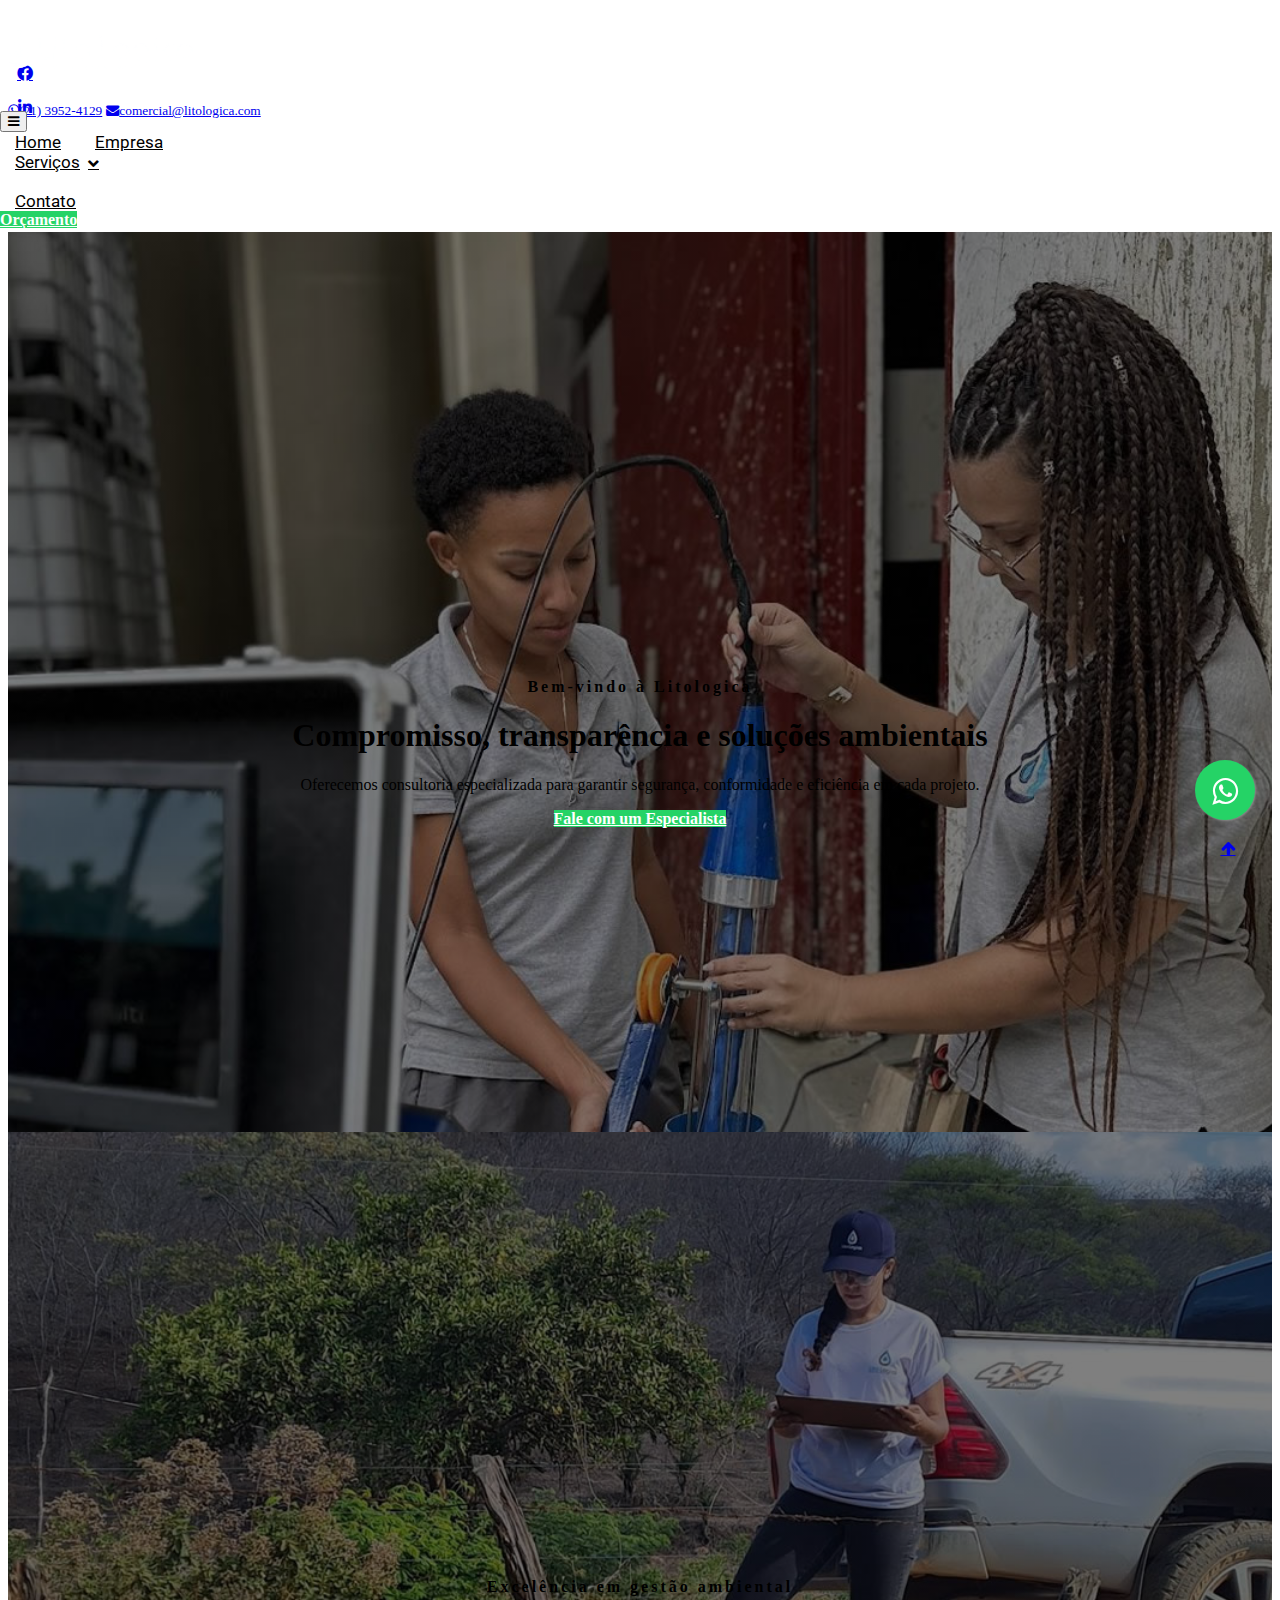
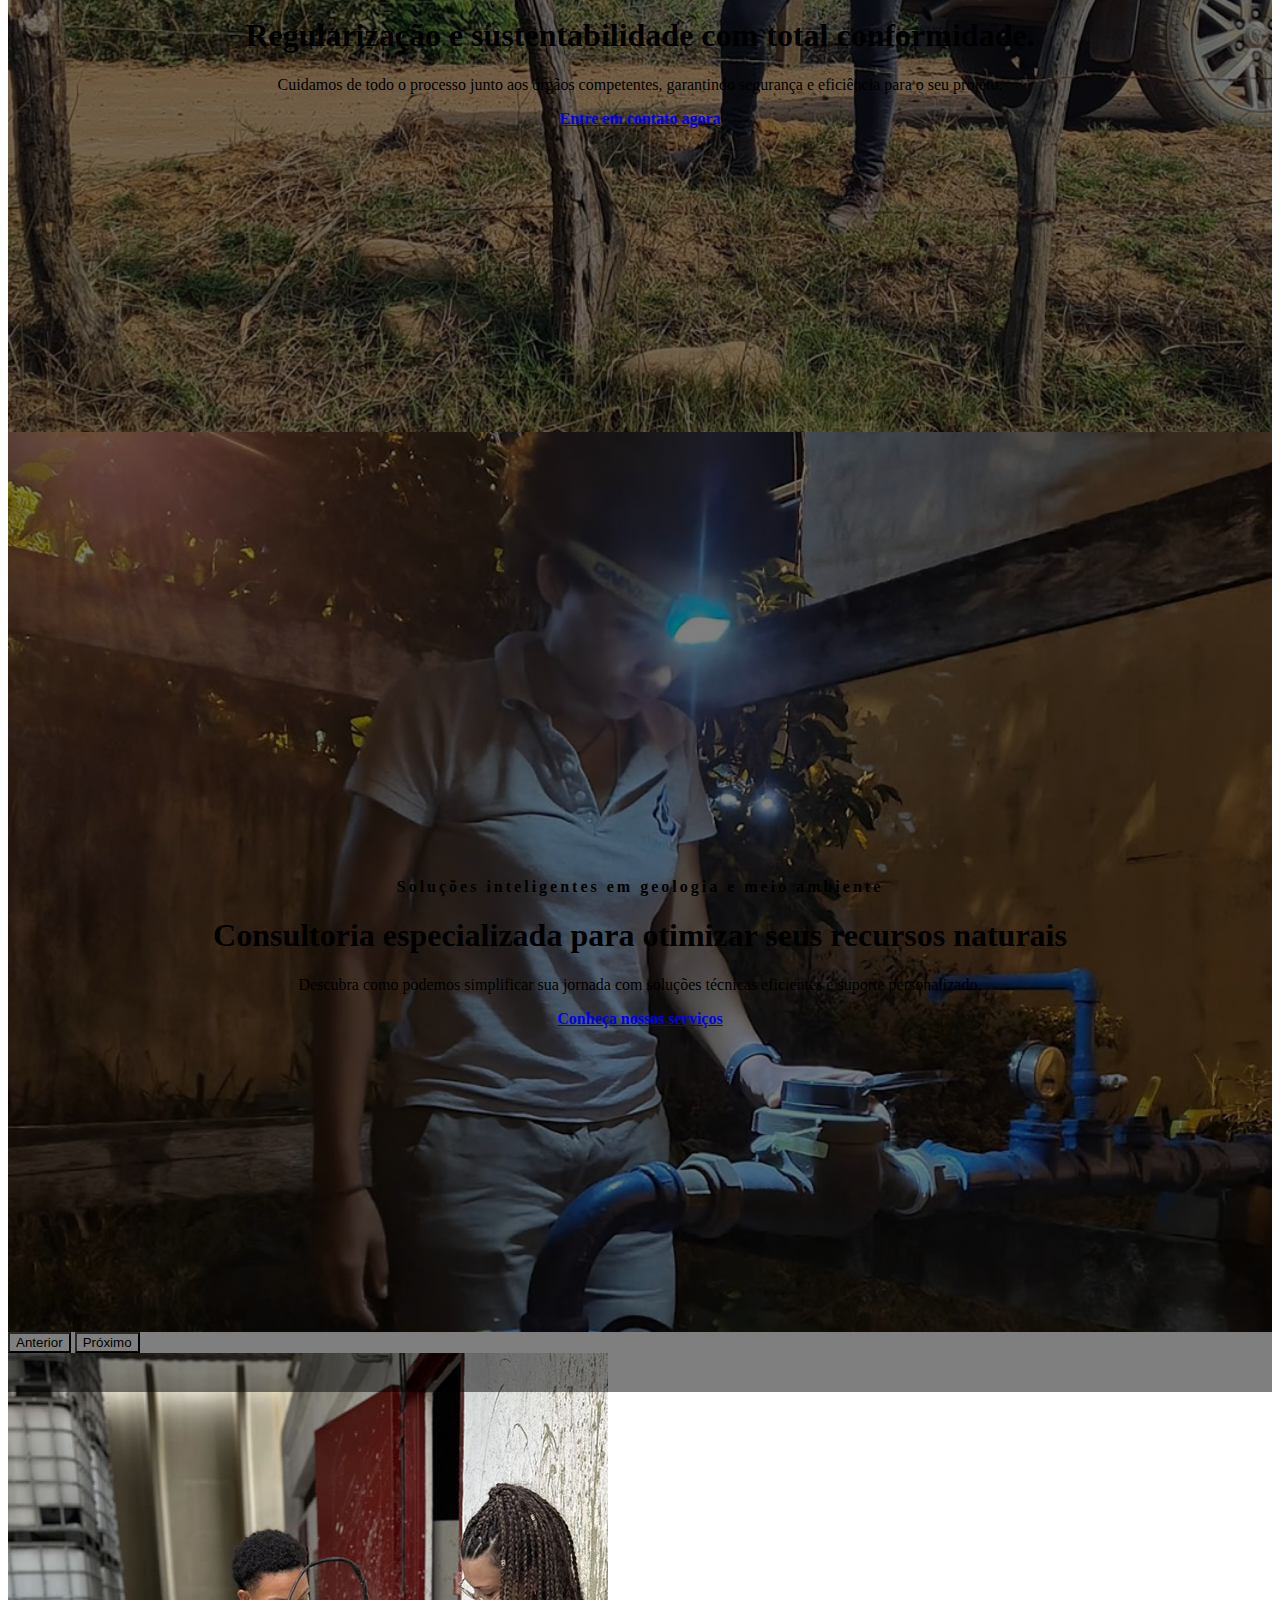
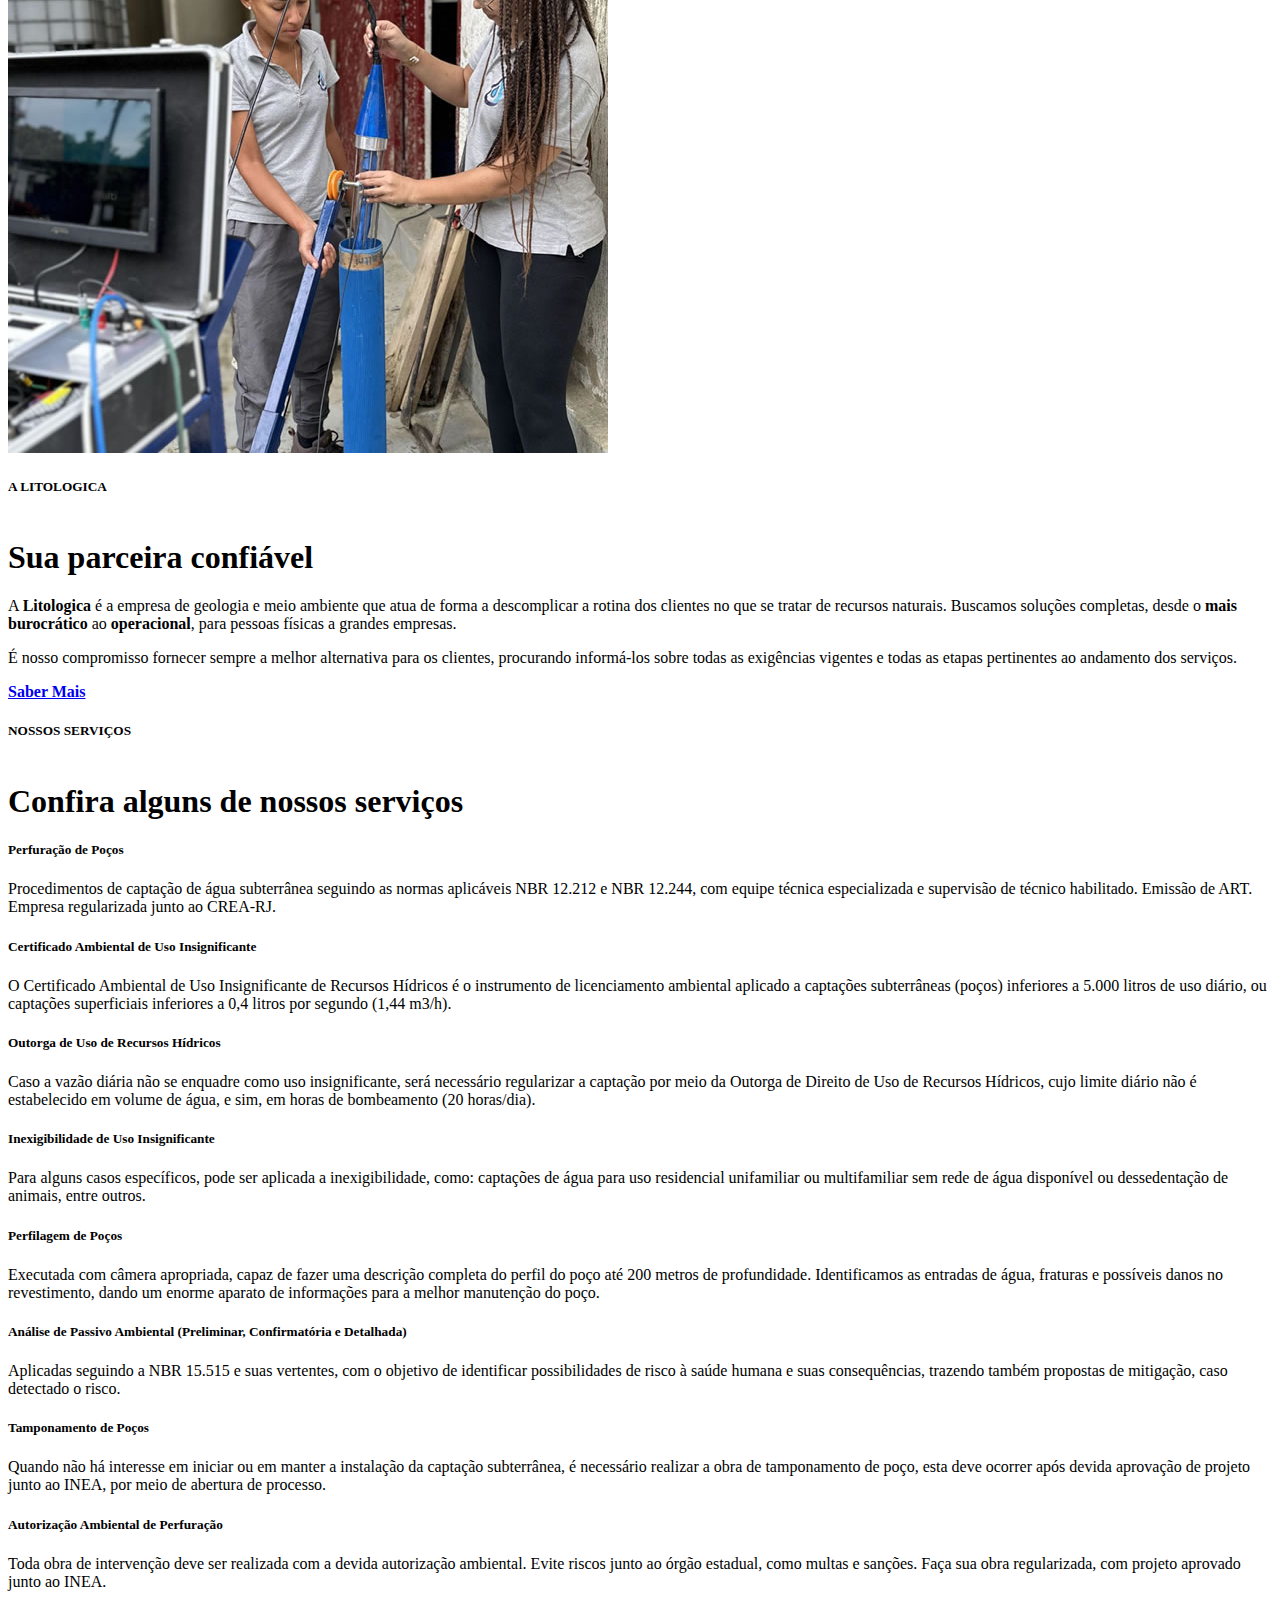
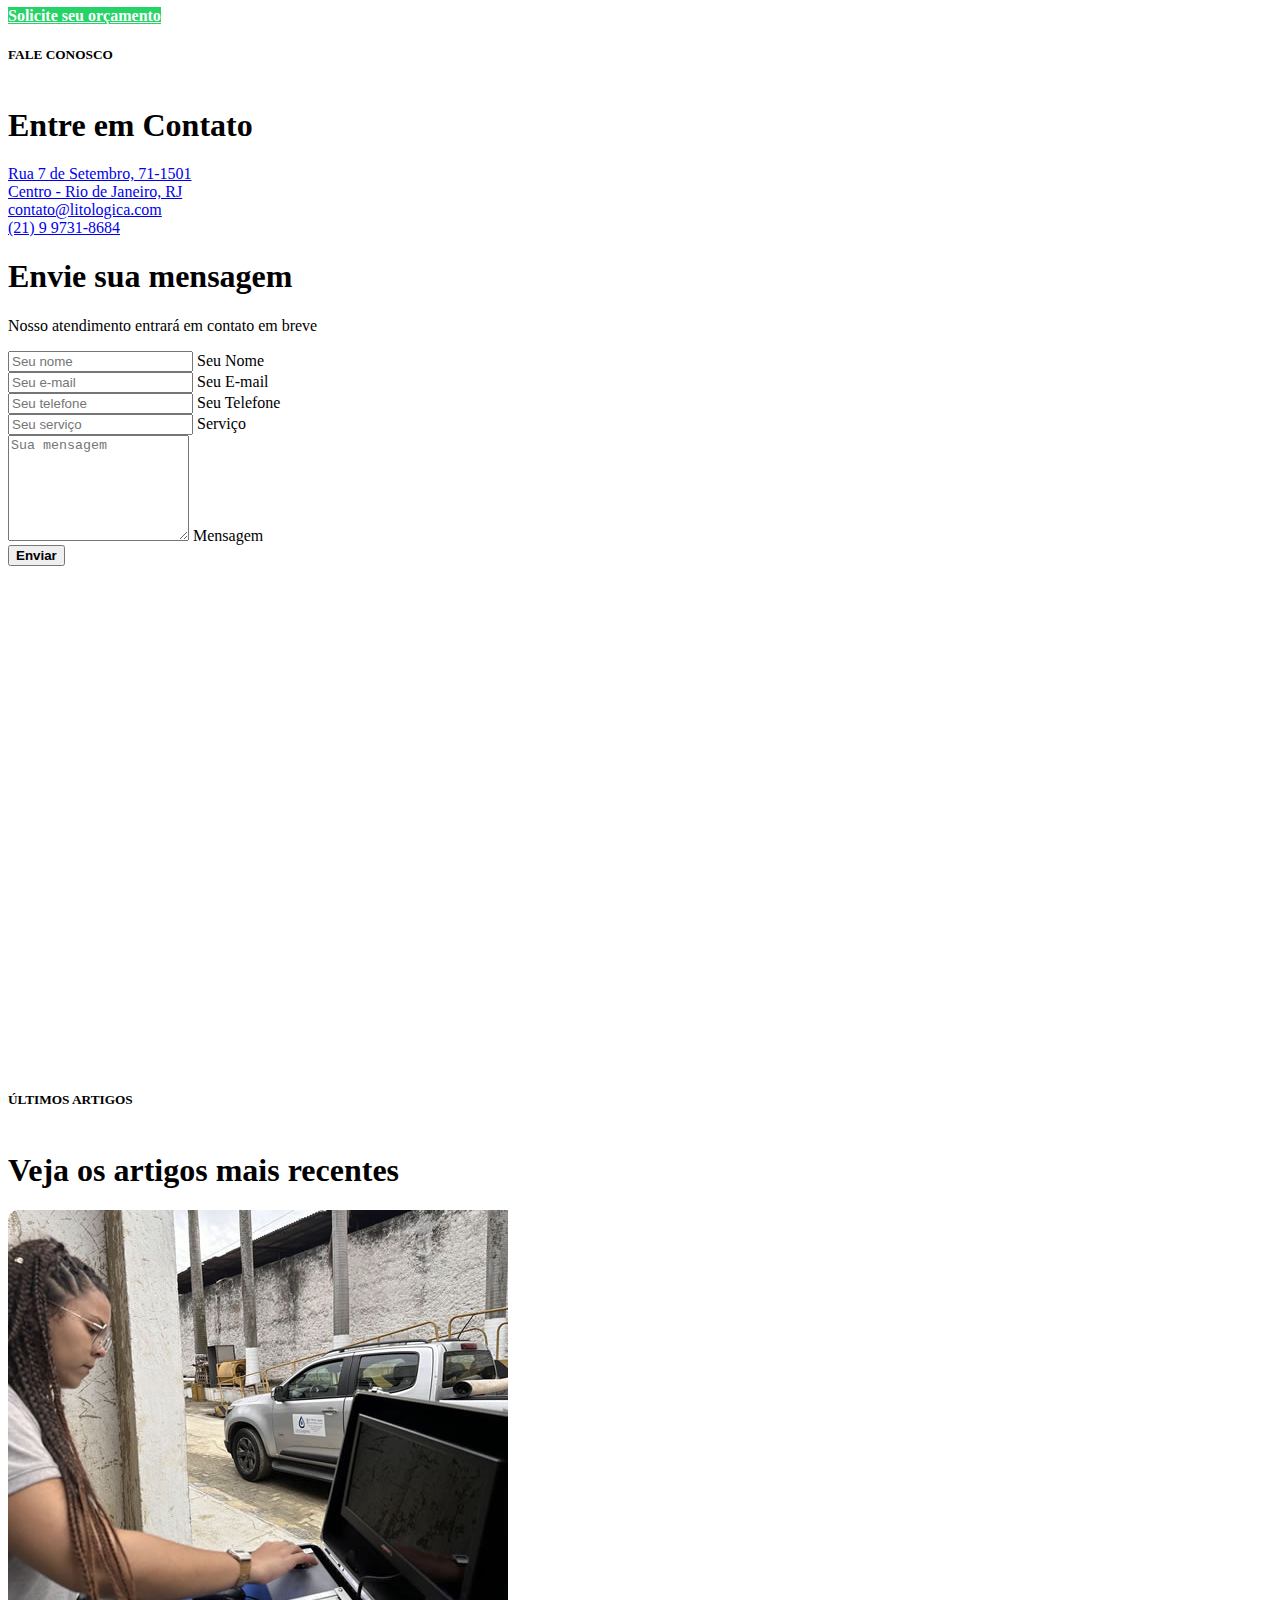
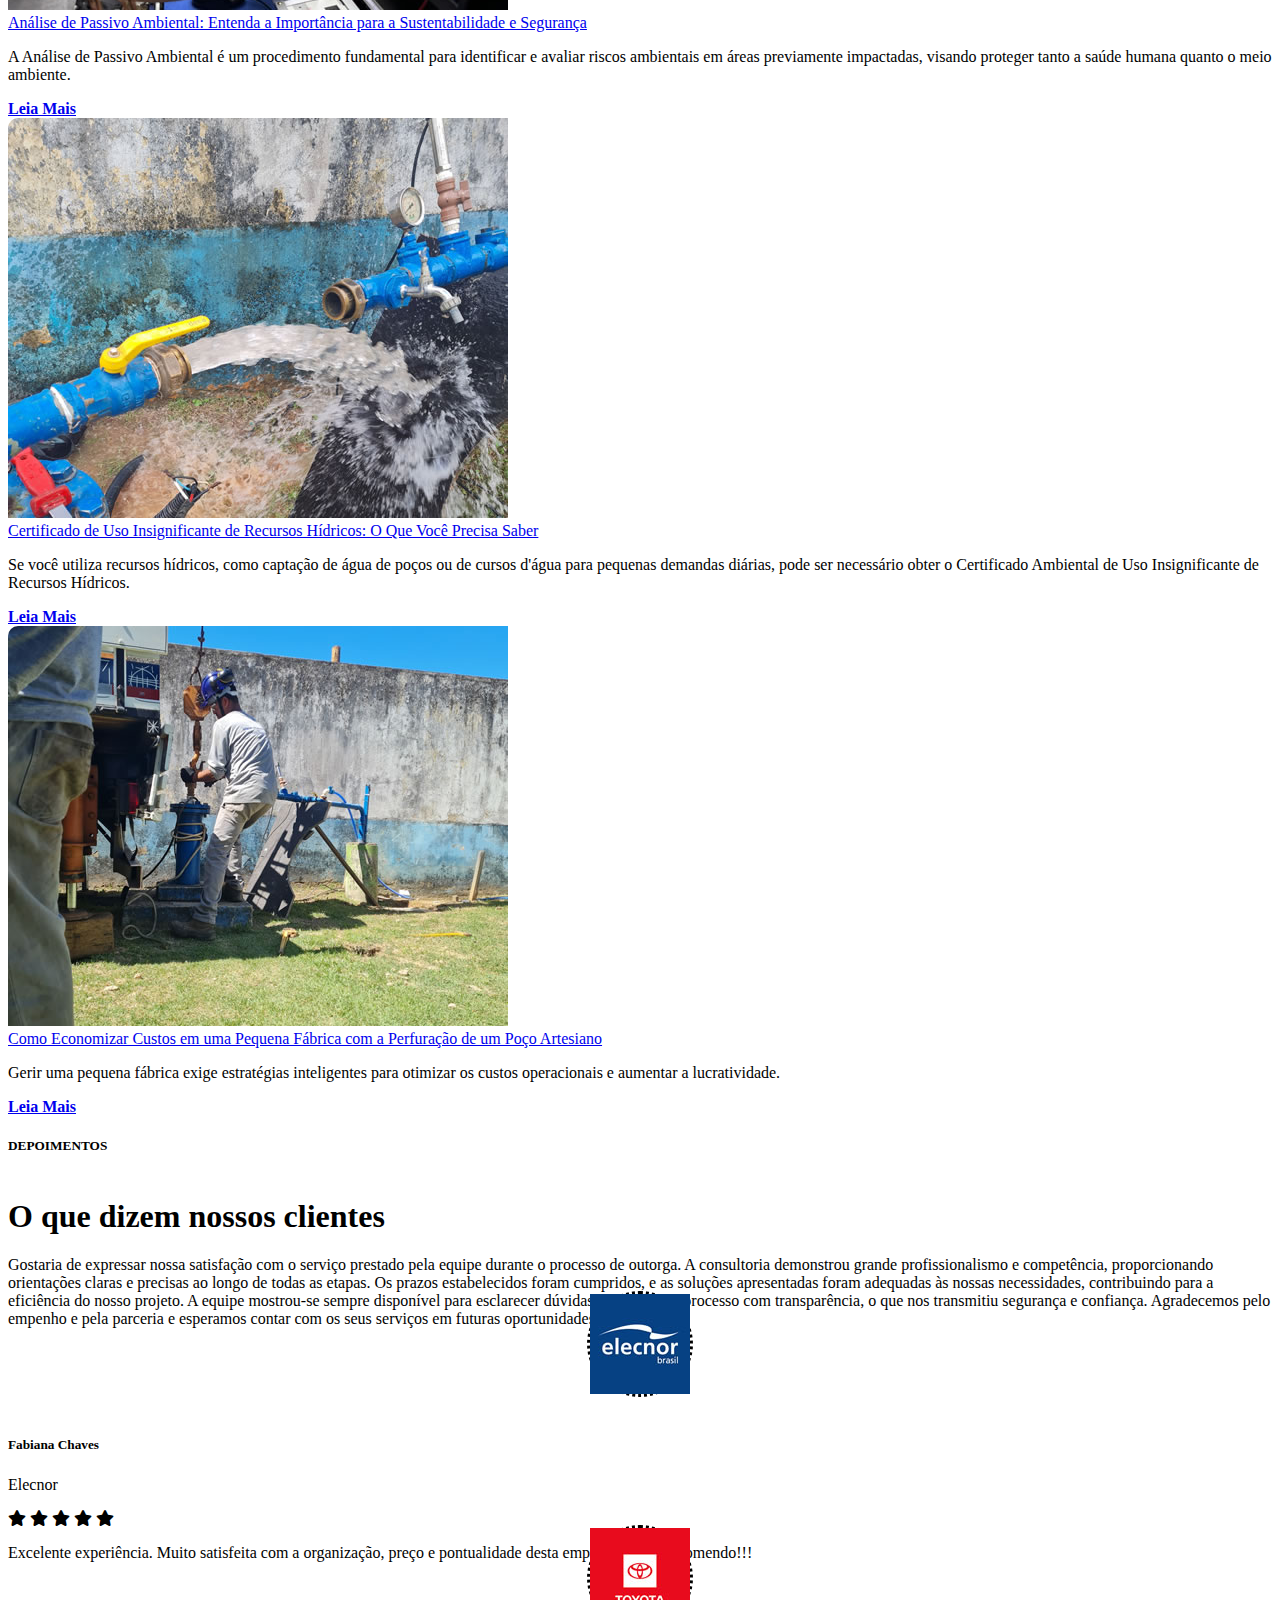
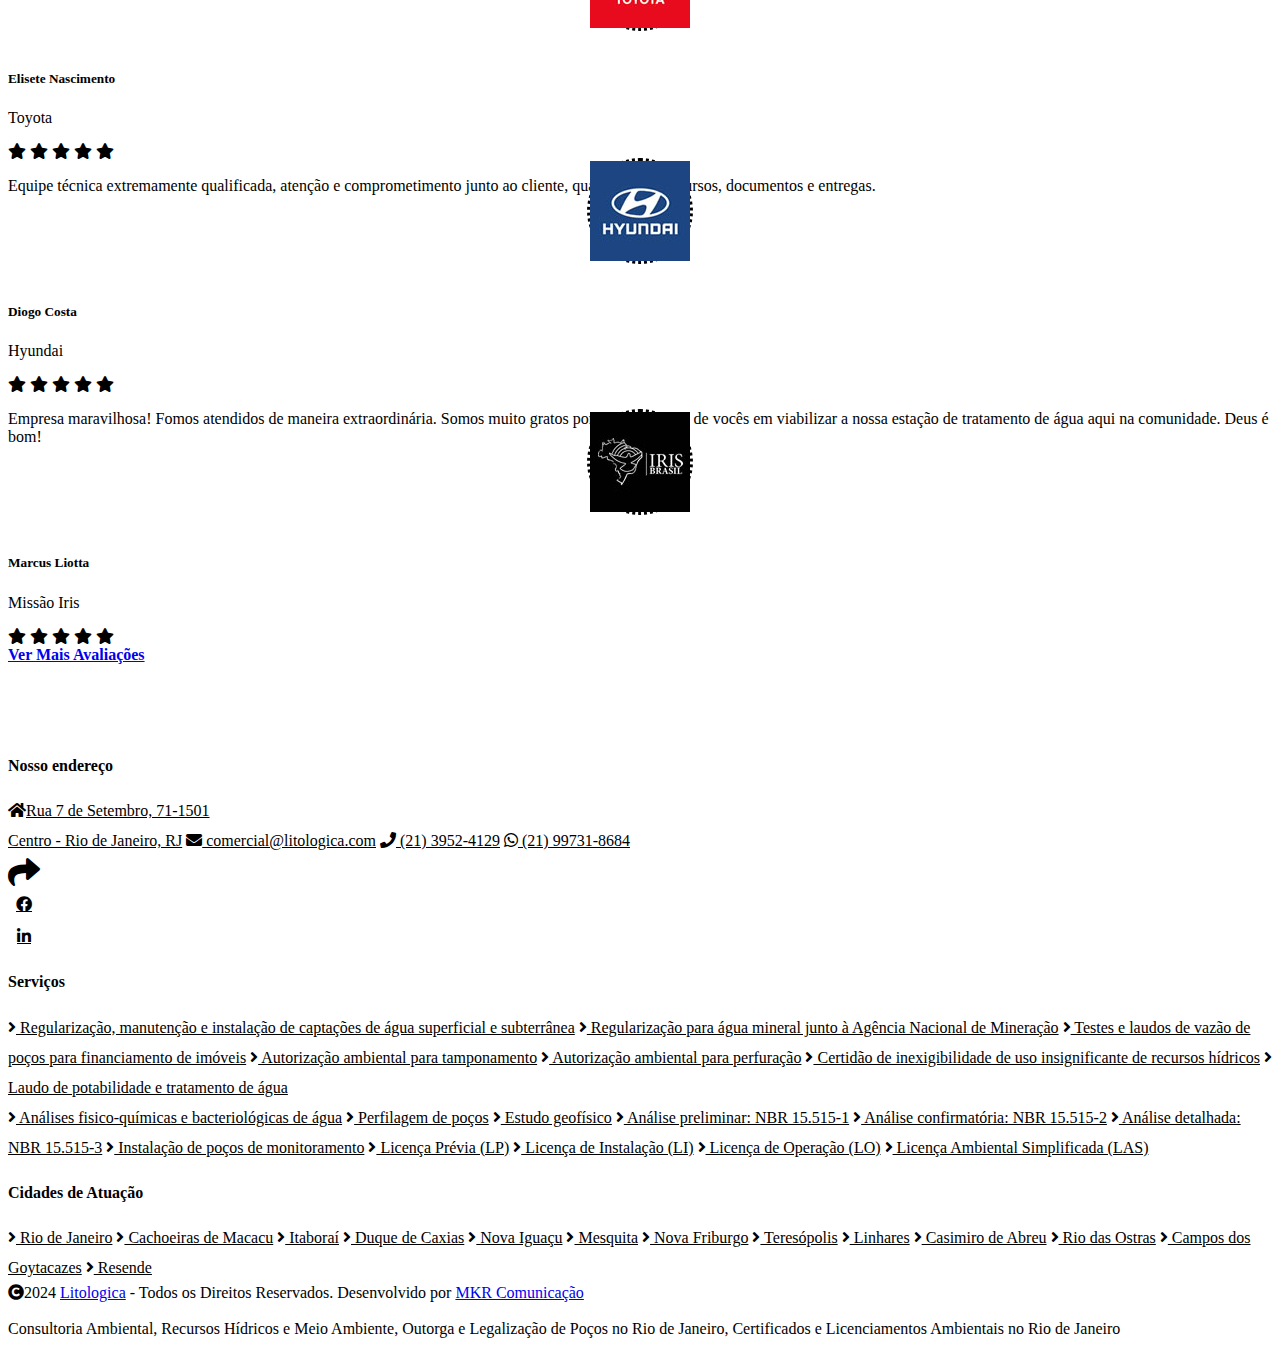
==== index.html @ 4d0f8e50 "changes on litologica" ====
<!DOCTYPE html>
<html lang="en">

    <head>
        <meta charset="utf-8">
        <title>Litologica - Consultoria Ambiental, Recursos Hídricos e Meio Ambiente</title>
        <meta content="width=device-width, initial-scale=1.0" name="viewport">
        <meta name="keywords" content="Outorga e Legalização de Poços Artesianos no Rio de Janeiro, Perfuração e Certificação de Poços Artesianos no Rio de Janeiro, Certificado ambiental de Uso Insignificante, Outorga de Uso de Recursos Hídricos, Análise Ambiental Preliminar, Perfilagem de Poços, Análise Ambiental Confirmatória, Tamponamento de Poços, Autorização Ambiental de Perfuração">
        <meta name="description" content="Outorga e Legalização de Poços Artesianos no Rio de Janeiro">
        <meta name="slug" content="Outorga e Legalização de Poços Artesianos no Rio de Janeiro" />
        
        <meta name="robots" content="index, follow" />
		<meta name="revisit" content="3 days" />
		<meta name="googlebot" content="all" />
		<meta name="distribution" content="Global" />

        <!-- Google Web Fonts -->
        <link rel="preconnect" href="https://fonts.googleapis.com">
        <link rel="preconnect" href="https://fonts.gstatic.com" crossorigin>
        <link href="https://fonts.googleapis.com/css2?family=Jost:wght@500;600&family=Roboto&display=swap" rel="stylesheet"> 

        <!-- Icon Font Stylesheet -->
        <link rel="stylesheet" href="https://use.fontawesome.com/releases/v5.15.4/css/all.css"/>
        <link href="https://cdn.jsdelivr.net/npm/bootstrap-icons@1.4.1/font/bootstrap-icons.css" rel="stylesheet">

        <!-- Libraries Stylesheet -->
        <link href="lib/owlcarousel/assets/owl.carousel.min.css" rel="stylesheet">
        <link href="lib/lightbox/css/lightbox.min.css" rel="stylesheet">


        <!-- Customized Bootstrap Stylesheet -->
        <link href="css/bootstrap.min.css" rel="stylesheet">

        <!-- Template Stylesheet -->
        <link href="css/style.css" rel="stylesheet">

        <!-- RD Exclusive Stylesheet -->
        <link href="styles/rd-exclusive.css" rel='stylesheet'>
    </head>

    <body>

        <!-- Spinner Start -->
        <div id="spinner" class="show bg-white position-fixed translate-middle w-100 vh-100 top-50 start-50 d-flex align-items-center justify-content-center">
            <div class="spinner-border text-primary" style="width: 3rem; height: 3rem;" role="status">
                <span class="sr-only">Carregando...</span>
            </div>
        </div>
        <!-- Spinner End -->

        <!-- Topbar Start -->
        <div class="container-fluid bg-primary px-5 d-none d-lg-block">
            <div class="row gx-0">
                <div class="col-lg-8 text-center text-lg-start mb-2 mb-lg-0">
                    <div class="d-inline-flex align-items-center" style="height: 45px;">
                        <a class="btn btn-sm btn-outline-light btn-sm-square rounded-circle me-2" href="https://www.facebook.com/litologica" title="Consultoria Ambiental, Recursos Hídricos e Meio Ambiente, Outorga e Legalização de Poços RJ" target="_blank"><i class="fab fa-facebook-f fw-normal"></i></a>
                        <a class="btn btn-sm btn-outline-light btn-sm-square rounded-circle me-2" href="https://www.linkedin.com/company/litologica" title="Consultoria Ambiental, Recursos Hídricos e Meio Ambiente, Outorga e Legalização de Poços RJ" target="_blank"><i class="fab fa-linkedin-in fw-normal"></i></a>
                        <!--<a class="btn btn-sm btn-outline-light btn-sm-square rounded-circle me-2" href="https://www.instagram.com/litologica/" title="Consultoria Ambiental, Recursos Hídricos e Meio Ambiente, Outorga e Legalização de Poços RJ" target="_blank"><i class="fab fa-instagram fw-normal"></i></a>-->
                    </div>
                </div>
                
                
                
                
                
                <div class="col-lg-4 text-center text-lg-end">
                    <div class="d-inline-flex align-items-center" style="height: 45px;">
                        <a href="https://wa.me/552139524129?text=Ol%C3%A1,%20preciso%20de%20mais%20informa%C3%A7%C3%B5es" title="Consultoria Ambiental, Recursos Hídricos e Meio Ambiente, Outorga e Legalização de Poços RJ" target="_blank"><small class="me-3 text-light"><i class="fa fa-whatsapp me-2"></i>(21) 3952-4129</small></a>
                        <a href="mailto:comercial@litologica.com" title="Consultoria Ambiental, Recursos Hídricos e Meio Ambiente, Outorga e Legalização de Poços RJ"><small class="me-3 text-light"><i class="fa fa-envelope me-2"></i>comercial@litologica.com</small></a>
                    </div>
                </div>
                
                
                
            </div>
        </div>
        <!-- Topbar End -->

        <!-- Navbar & Hero Start -->
        <div class="container-fluid position-relative p-0">
            <nav class="navbar navbar-expand-lg navbar-light px-4 px-lg-5 py-3 py-lg-0">
                <a href="" class="navbar-brand p-0" title="Consultoria Ambiental, Recursos Hídricos e Meio Ambiente, Outorga e Legalização de Poços RJ">
                    <h1 class="m-0"><img src="img/logo-branco.png" alt="Consultoria Ambiental, Recursos Hídricos e Meio Ambiente, Outorga e Legalização de Poços RJ"/></h1>
                </a>
                <button class="navbar-toggler" type="button" data-bs-toggle="collapse" data-bs-target="#navbarCollapse">
                    <span class="fa fa-bars"></span>
                </button>
                <div class="collapse navbar-collapse" id="navbarCollapse">
                    <div class="navbar-nav ms-auto py-0">
                        <a href="index.html" class="nav-item nav-link active" title="Consultoria Ambiental, Recursos Hídricos e Meio Ambiente, Outorga e Legalização de Poços RJ">Home</a>
                        <a href="empresa_litologica_outorga_legalizacao_pocos.html" class="nav-item nav-link" title="Empresa de Outorga e Legalização de Poços Artesianos no Rio de Janeiro">Empresa</a>
<div class="nav-item dropdown">
                            <a href="servicos_outorga_legalizacao_pocos.html" class="nav-link dropdown-toggle" data-bs-toggle="dropdown" title="Serviços Hídricos, Ambientais e de Geoprocessamento no Rio de Janeiro">Serviços</a>
<div class="dropdown-menu m-0">
                                <a href="recursos_hidricos_outorga_legalizacao_pocos.html" class="dropdown-item" title="Captação de Água e Poços Artesianos no Rio de Janeiro">Recursos Hídricos</a>
                                <a href="meio_ambiente_outorga_legalizacao_pocos.html" class="dropdown-item" title="Análise Ambiental e Estudos Ambientais no Rio de Janeiro">Meio Ambiente</a>
                                <!--<a href="mineracao_outorga_legalizacao_pocos.html" class="dropdown-item" title="Requerimento de Pesquisa Mineral e Análises para Mineração no Rio de Janeiro">Mineração</a>
                                <a href="geoprocessamento_outorga_legalizacao_pocos.html" class="dropdown-item" title="Geoprocessamento, Georreferenciamento e Plotagem no Rio de Janeiro">Geoprocessamento</a>-->
                                <a href="licenciamentos_outorga_legalizacao_pocos.html" class="dropdown-item" title="Licenciamento Ambiental para Poços Artesianos no Rio de Janeiro">Licenciamentos</a>
            </div>
                      </div>
                  <a href="contato_outorga_legalizacao_pocos.html" class="nav-item nav-link" title="Contato de Empresa de Outorgas Ambientais para Poços no Rio de Janeiro">Contato</a>                    </div>
                  <a href="https://wa.me/552139524129?text=Ol%C3%A1,%20preciso%20de%20mais%20informa%C3%A7%C3%B5es" class="btn  btn-wpp rounded-pill py-2 px-4 ms-lg-4" title="Orçamento para Perfuração e Regularização de Poços no Rio de Janeiro" target="_blank">Orçamento</a>
                </div>
            </nav>

            <!-- Carousel Start -->
            <div class="carousel-header">
                <div id="carouselId" class="carousel slide" data-bs-ride="carousel">
                    <ol class="carousel-indicators">
                        <li data-bs-target="#carouselId" data-bs-slide-to="0" class="active"></li>
                        <li data-bs-target="#carouselId" data-bs-slide-to="1"></li>
                        <li data-bs-target="#carouselId" data-bs-slide-to="2"></li>
                    </ol>
                    <div class="carousel-inner" role="listbox">
                        <div class="carousel-item active">
                            <img src="img/banner_01.jpg" class="img-fluid" alt="Empresa de Consultoria Ambiental, Recursos Hídricos e Meio Ambiente, Outorga e Legalização de Poços RJ">
                            <div class="carousel-caption">
                                <div class="p-3" style="max-width: 900px;">
                                    <h4 class="text-white text-uppercase fw-bold mb-4" style="letter-spacing: 3px;">Bem-vindo à Litologica</h4>
                                    <h1 class="display-3 text-capitalize text-white mb-4">Compromisso, transparência e soluções ambientais</h1>
                                    <p class="mb-5 fs-5">Oferecemos consultoria especializada para garantir segurança, conformidade e eficiência em cada projeto.</p>
                                    <div class="d-flex align-items-center justify-content-center">
                                        <a class="btn-hover-bg btn  btn-wpp  rounded-pill py-3 px-5" href="https://wa.me/552139524129?text=Ol%C3%A1,%20preciso%20de%20mais%20informa%C3%A7%C3%B5es" target='_blank' title="Empresa de Consultoria Ambiental, Recursos Hídricos e Meio Ambiente, Outorga e Legalização de Poços RJ">Fale com um Especialista</a>
                                    </div>
                                </div>
                            </div>
                        </div>
                        <div class="carousel-item">
                            <img src="img/banner_02.jpg" class="img-fluid" alt="Análise Ambiental e Estudos Ambientais no Rio de Janeiro">
                            <div class="carousel-caption">
                                <div class="p-3" style="max-width: 900px;">
                                    <h4 class="text-white text-uppercase fw-bold mb-4" style="letter-spacing: 3px;">Excelência em gestão ambiental</h4>
                                    <h1 class="display-4 text-capitalize text-white mb-4">Regularização e sustentabilidade com total conformidade.</h1>
                                    <p class="mb-5 fs-5">Cuidamos de todo o processo junto aos órgãos competentes, garantindo segurança e eficiência para o seu projeto.</p>
                                    <div class="d-flex align-items-center justify-content-center">
                                        <a class="btn-hover-bg btn btn-primary rounded-pill text-white py-3 px-5" href="meio_ambiente_outorga_legalizacao_pocos.html" title="Análise Ambiental e Estudos Ambientais no Rio de Janeiro">Entre em contato agora</a>
                                    </div>
                                </div>
                            </div>
                        </div>
                        <div class="carousel-item">
                            <img src="img/banner_03.jpg" class="img-fluid" alt="Serviços Hídricos, Ambientais e de Geoprocessamento no Rio de Janeiro">
                            <div class="carousel-caption">
                                <div class="p-3" style="max-width: 900px;">
                                    <h4 class="text-white text-uppercase fw-bold mb-4" style="letter-spacing: 3px;">Soluções inteligentes em geologia e meio ambiente</h4>
                                    <h1 class="display-4 text-capitalize text-white mb-4">Consultoria especializada para otimizar seus recursos naturais</h1>
                                    <p class="mb-5 fs-5"> Descubra como podemos simplificar sua jornada com soluções técnicas eficientes e suporte personalizado.</p>
                                    <div class="d-flex align-items-center justify-content-center">
                                        <a class="btn-hover-bg btn btn-primary rounded-pill text-white py-3 px-5" href="servicos_outorga_legalizacao_pocos.html" title="Serviços Hídricos, Ambientais e de Geoprocessamento no Rio de Janeiro">Conheça nossos serviços</a>
                                    </div>
                                </div>
                            </div>
                        </div>
                    </div>
                    <button class="carousel-control-prev" type="button" data-bs-target="#carouselId" data-bs-slide="prev">
                        <span class="carousel-control-prev-icon btn bg-primary" aria-hidden="false"></span>
                        <span class="visually-hidden">Anterior</span>
                    </button>
                    <button class="carousel-control-next" type="button" data-bs-target="#carouselId" data-bs-slide="next">
                        <span class="carousel-control-next-icon btn bg-primary" aria-hidden="false"></span>
                        <span class="visually-hidden">Próximo</span>
                    </button>
                </div>
            </div>
            <!-- Carousel End -->
        </div>
        <!-- Navbar & Hero End -->

        <!-- About Start -->
        <div class="container-fluid about py-5">
            <div class="container py-5">
                <div class="row g-5 align-items-center">
                    <div class="col-lg-5">
                        <div>
                            <img src="img/a_litologica.jpg" class="img-fluid w-100 h-100" alt="Empresa de Consultoria Ambiental, Recursos Hídricos e Meio Ambiente, Outorga e Legalização de Poços RJ">
                        </div>
                    </div>
                    <div class="col-lg-7" style="background: linear-gradient(rgba(255, 255, 255, .8), rgba(255, 255, 255, .8));">
                        <h5 class="section-about-title pe-3">A Litologica</h5>
                        <h1 class="mb-4">Sua parceira<span class="text-primary">&nbsp;confiável</span></h1>
                        <p class="mb-4">A <strong>Litologica</strong> é a empresa de geologia e meio ambiente que atua de forma a descomplicar a rotina dos clientes no que se tratar de recursos naturais. Buscamos soluções completas, desde o <strong>mais burocrático</strong> ao <strong>operacional</strong>, para pessoas físicas a grandes empresas.</p>
                        <p class="mb-4">É nosso compromisso fornecer sempre a melhor alternativa para os clientes, procurando informá-los sobre todas as exigências vigentes e todas as etapas pertinentes ao andamento dos serviços.</p>
                        <a class="btn btn-primary rounded-pill py-3 px-5 mt-2" href="empresa_litologica_outorga_legalizacao_pocos.html" title="Empresa de Consultoria Ambiental, Recursos Hídricos e Meio Ambiente, Outorga e Legalização de Poços RJ">Saber Mais</a>
                    </div>
                </div>
            </div>
        </div>
        <!-- About End -->

        <!-- Services Start -->
        <div class="container-fluid bg-light service py-5">
            <div class="container py-5">
                <div class="mx-auto text-center mb-5" style="max-width: 900px;">
                    <h5 class="section-title px-3">Nossos Serviços</h5>
                    <h1 class="mb-0">Confira alguns de nossos serviços</h1>
                </div>
                <div class="row g-4">
                    <div class="col-lg-6">
                        <div class="row g-4">
                            <div class="col-12">
                                <div class="service-content-inner d-flex align-items-center bg-white border border-primary rounded p-4 pe-0">
                                    <div class="service-content">
                                        <h5 class="mb-4">Perfuração de Poços</h5>
                                        <p class="mb-0">Procedimentos de captação de água subterrânea seguindo as normas aplicáveis NBR 12.212 e NBR 12.244, com equipe técnica especializada e supervisão de técnico habilitado. Emissão de ART. Empresa regularizada junto ao CREA-RJ. 
                                        </p>
                                    </div>
                                    <div class="service-icon p-4">
                                        <!--<i class="fa fa-globe fa-4x text-primary"></i>-->
                                    </div>
                                </div>
                            </div>
                            <div class="col-12">
                                <div class="service-content-inner d-flex align-items-center  bg-white border border-primary rounded p-4 pe-0">
                                    <div class="service-content">
                                        <h5 class="mb-4">Certificado Ambiental de Uso Insignificante</h5>
                                        <p class="mb-0">O Certificado Ambiental de Uso Insignificante de Recursos Hídricos é o instrumento de licenciamento ambiental aplicado a captações subterrâneas (poços) inferiores a 5.000 litros de uso diário, ou captações superficiais inferiores a 0,4 litros por segundo (1,44 m3/h).
                                        </p>
                                    </div>
                                    <div class="service-icon p-4">
                                        <!--<i class="fa fa-globe fa-4x text-primary"></i>-->
                                    </div>
                                </div>
                            </div>
                            <div class="col-12">
                                <div class="service-content-inner d-flex align-items-center bg-white border border-primary rounded p-4 pe-0">
                                    <div class="service-content">
                                        <h5 class="mb-4">Outorga de Uso de Recursos Hídricos</h5>
                                        <p class="mb-0">Caso a vazão diária não se enquadre como uso insignificante, será necessário regularizar a captação por meio da Outorga de Direito de Uso de Recursos Hídricos, cujo limite diário não é estabelecido em volume de água, e sim, em horas de bombeamento (20 horas/dia).
                                        </p>
                                    </div>
                                    <div class="service-icon p-4">
                                        <!--<i class="fa fa-globe fa-4x text-primary"></i>-->
                                    </div>
                                </div>
                            </div>
                            <div class="col-12">
                                <div class="service-content-inner d-flex align-items-center bg-white border border-primary rounded p-4 pe-0">
                                    <div class="service-content">
                                        <h5 class="mb-4">Inexigibilidade de Uso Insignificante</h5>
                                        <p class="mb-0">Para alguns casos específicos, pode ser aplicada a inexigibilidade, como: captações de água para uso residencial unifamiliar ou multifamiliar sem rede de água disponível ou dessedentação de animais, entre outros.
                                        </p>
                                    </div>
                                    <div class="service-icon p-4">
                                        <!--<i class="fa fa-globe fa-4x text-primary"></i>-->
                                    </div>
                                </div>
                            </div>
                        </div>
                    </div>
                    <div class="col-lg-6">
                        <div class="row g-4">
                            <div class="col-12">
                                <div class="service-content-inner d-flex align-items-center bg-white border border-primary rounded p-4 ps-0">
                                    <div class="service-icon p-4">
                                        <!--<i class="fa fa-globe fa-4x text-primary"></i>-->
                                    </div>
                                    <div class="service-content">
                                        <h5 class="mb-4">Perfilagem de Poços</h5>
                                        <p class="mb-0">Executada com câmera apropriada, capaz de fazer uma descrição completa do perfil do poço até 200 metros de profundidade. Identificamos as entradas de água, fraturas e possíveis danos no revestimento, dando um enorme aparato de informações para a melhor manutenção do poço.
                                        </p>
                                    </div>
                                </div>
                            </div>
                            <div class="col-12">
                                <div class="service-content-inner d-flex align-items-center bg-white border border-primary rounded p-4 ps-0">
                                    <div class="service-icon p-4">
                                        <!--<i class="fa fa-globe fa-4x text-primary"></i>-->
                                    </div>
                                    <div class="service-content">
                                        <h5 class="mb-4">Análise de Passivo Ambiental (Preliminar, Confirmatória e Detalhada)</h5>
                                        <p class="mb-0">Aplicadas seguindo a NBR 15.515 e suas vertentes, com o objetivo de identificar possibilidades de risco à saúde humana e suas consequências, trazendo também propostas de mitigação, caso detectado o risco.
                                        </p>
                                    </div>
                                </div>
                            </div>
                            <div class="col-12">
                                <div class="service-content-inner d-flex align-items-center bg-white border border-primary rounded p-4 ps-0">
                                    <div class="service-icon p-4">
                                        <!--<i class="fa fa-globe fa-4x text-primary"></i>-->
                                    </div>
                                    <div class="service-content">
                                        <h5 class="mb-4">Tamponamento de Poços</h5>
                                        <p class="mb-0">Quando não há interesse em iniciar ou em manter a instalação da captação subterrânea, é necessário realizar a obra de tamponamento de poço, esta deve ocorrer após devida aprovação de projeto junto ao INEA, por meio de abertura de processo. 
                                        </p>
                                    </div>
                                </div>
                            </div>
                            <div class="col-12">
                                <div class="service-content-inner d-flex align-items-center bg-white border border-primary rounded p-4 ps-0">
                                    <div class="service-icon p-4">
                                        <!--<i class="fa fa-globe fa-4x text-primary"></i>-->
                                    </div>
                                    <div class="service-content">
                                        <h5 class="mb-4">Autorização Ambiental de Perfuração</h5>
                                        <p class="mb-0">Toda obra de intervenção deve ser realizada com a devida autorização ambiental. Evite riscos junto ao órgão estadual, como multas e sanções. Faça sua obra regularizada, com projeto aprovado junto ao INEA. 
                                        </p>
                                    </div>
                                </div>
                            </div>
                        </div>
                    </div>
                    <div class="col-12">
                        <div class="text-center">
                            <a class="btn btn-wpp rounded-pill py-3 px-5 mt-2" href="https://api.whatsapp.com/send/?phone=552139524129&text=Ol%C3%A1%2C+preciso+de+mais+informa%C3%A7%C3%B5es&type=phone_number&app_absent=0" target="_blank" title="Serviços Hídricos, Ambientais e de Geoprocessamento no Rio de Janeiro">Solicite seu orçamento</a>
                        </div>
                    </div>
                </div>
            </div>
        </div>
        <!-- Services End -->

        <!-- Packages Start -->
         <!--
          <div class="container-fluid packages py-5">
              <div class="container py-5">
                
                  <div class="mx-auto text-center mb-5" style="max-width: 900px;">
                      <h5 class="section-title px-3">Serviços</h5>
                      <h1 class="mb-0">Poços Artesianos</h1>
                  </div>
                
                  
                  
                  <div class="packages-carousel owl-carousel">
                  
                  
                      <div class="packages-item">
                          <div class="packages-img">
                              <img src="img/servicos_pocos_01.jpg" class="img-fluid w-100 rounded-top" alt="Perfuração de Poços Artesianos no Rio de Janeiro">
                          </div>
                          <div class="packages-content bg-light">
                              <div class="p-4 pb-0">
                                  <h5 class="mb-0">Perfuração</h5>
                                  <p class="mb-4">A perfuração de poços artesianos envolve o uso de equipamentos especializados para alcançar aquíferos profundos, garantindo o acesso a água limpa e segura.</p>
                              </div>
                              <div class="row bg-primary rounded-bottom mx-0">
                                  <div class="col-6 text-start px-0">
                                      <a href="servicos_outorga_legalizacao_pocos.html" class="btn-hover btn text-white py-2 px-4" title="Perfuração de Poços Artesianos no Rio de Janeiro">Veja Mais</a>
                                  </div>
                              </div>
                          </div>
                      </div>
                      
                      
                      
                      
                      <div class="packages-item">
                          <div class="packages-img">
                              <img src="img/servicos_pocos_14.jpg" class="img-fluid w-100 rounded-top" alt="Manutenção de Poços no Rio de Janeiro">
                          </div>
                          <div class="packages-content bg-light">
                              <div class="p-4 pb-0">
                                  <h5 class="mb-0">Manutenção de Poços</h5>
                                  <p class="mb-4">O serviço de manutenção de poços de captação de água envolve a inspeção, limpeza e reparo de poços utilizados para extração de água subterrânea. Este processo garante a eficiência e a segurança da captação, evitando obstruções, desgastes ou contaminações. A manutenção regular inclui a verificação dos componentes mecânicos, como bombas e tubulações, além do controle de qualidade da água, assegurando que o poço opere de acordo com as normas ambientais e com desempenho adequado para o abastecimento contínuo e seguro.</p>
                              </div>
                              <div class="row bg-primary rounded-bottom mx-0">
                                  <div class="col-6 text-start px-0">
                                      <a href="https://wa.me/552139524129?text=Olá, preciso de mais informações" class="btn-hover btn text-white py-2 px-4" title="Manutenção de Poços no Rio de Janeiro" target="_blank">Entre em Contato</a>
                                  </div>
                              </div>
                          </div>
                      </div>
                      
                      
                      
                      
                      
                      <div class="packages-item">
                          <div class="packages-img">
                              <img src="img/servicos_pocos_03.jpg" class="img-fluid w-100 rounded-top" alt="Legalização de Poços no Rio de Janeiro">
                          </div>
                          <div class="packages-content bg-light">
                              <div class="p-4 pb-0">
                                  <h5 class="mb-0">Legalização</h5>
                                  <p class="mb-4">A legalização de poços artesianos é um processo necessário para regularizar a exploração da água subterrânea, garantindo conformidade com as normas ambientais e legais.</p>
                              </div>
                              <div class="row bg-primary rounded-bottom mx-0">
                                  <div class="col-6 text-start px-0">
                                      <a href="https://wa.me/552139524129?text=Olá, preciso de mais informações" class="btn-hover btn text-white py-2 px-4" title="Legalização de Poços no Rio de Janeiro" target="_blank">Entre em Contato</a>
                                  </div>
                              </div>
                          </div>
                      </div>
                      
                      
                      
                      
                      <div class="packages-item">
                          <div class="packages-img">
                              <img src="img/servicos_pocos_13.jpg" class="img-fluid w-100 rounded-top" alt="Captação Superficial de Água no Rio de Janeiro">
                          </div>
                          <div class="packages-content bg-light">
                              <div class="p-4 pb-0">
                                  <h5 class="mb-0">Captação Superficial</h5>
                                  <p class="mb-4">É necessário solicitar autorização do órgão responsável e regularizar (por meio de outorga de direito de recursos hídricos ou certidão ambiental de uso insignificante), a captação de água de nascentes ou rios, independente da finalidade do uso. Caso a região tenha corpos d'água superficiais e não se saiba o seu potencial, pode ser realizado estudo para avaliação.</p>
                              </div>
                              <div class="row bg-primary rounded-bottom mx-0">
                                  <div class="col-6 text-start px-0">
                                      <a href="https://wa.me/552139524129?text=Olá, preciso de mais informações" class="btn-hover btn text-white py-2 px-4" title="Captação Superficial de Água no Rio de Janeiro" target="_blank">Entre em Contato</a>
                                  </div>
                              </div>
                          </div>
                      </div>
                      
                      
                      
                      
                      <div class="packages-item">
                          <div class="packages-img">
                              <img src="img/servicos_pocos_09.jpg" class="img-fluid w-100 rounded-top" alt="Outorga para Poços Artesianos no Rio de Janeiro">
                          </div>
                          <div class="packages-content bg-light">
                              <div class="p-4 pb-0">
                                  <h5 class="mb-0">Outorga</h5>
                                  <p class="mb-4">A Outorga garante o uso de recursos hídricos junto ao Estado. É gerado relatório técnico de acordo com o normativo aplicável, concentrando as principais informações do poço, em paralelo, deve ser feito o vínculo junto a ANA (Agência Nacional de Águas). Também são necessárias análises da água, testes de bombeamento e mais providências.</p>
                              </div>
                              <div class="row bg-primary rounded-bottom mx-0">
                                  <div class="col-6 text-start px-0">
                                      <a href="https://wa.me/552139524129?text=Olá, preciso de mais informações" class="btn-hover btn text-white py-2 px-4" title="Outorga para Poços Artesianos no Rio de Janeiro" target="_blank">Entre em Contato</a>
                                  </div>
                              </div>
                          </div>
                      </div>
                      
                      
                      
            <div class="packages-item">
                          <div class="packages-img">
                              <img src="img/servicos_pocos_11.jpg" class="img-fluid w-100 rounded-top" alt="Uso Insignificante de Recursos Hídricos no Rio de Janeiro">
                          </div>
                          <div class="packages-content bg-light">
                              <div class="p-4 pb-0">
                                  <h5 class="mb-0">Uso Insignificante</h5>
                                  <p class="mb-4">A Certidão de Uso Insignificante de Recursos Hídricos se aplica quando a captação de água é inferior a 5.000 litros por dia. A solicitação requer um relatório técnico sobre a captação a ser legalizada, acompanhado de seus anexos aplicáveis e da documentação do solicitante.</p>
                              </div>
                              <div class="row bg-primary rounded-bottom mx-0">
                                  <div class="col-6 text-start px-0">
                                      <a href="https://wa.me/552139524129?text=Olá, preciso de mais informações" class="btn-hover btn text-white py-2 px-4" title="Uso Insignificante de Recursos Hídricos no Rio de Janeiro" target="_blank">Entre em Contato</a>
                                  </div>
                              </div>
                          </div>
                      </div>                    
                      
                      
                      
                      
                      <div class="packages-item">
                          <div class="packages-img">
                              <img src="img/servicos_pocos_10.jpg" class="img-fluid w-100 rounded-top" alt="Perfilagem de Poços no Rio de Janeiro">
                          </div>
                          <div class="packages-content bg-light">
                              <div class="p-4 pb-0">
                                  <h5 class="mb-0">Perfilagem</h5>
                                  <p class="mb-4">A perfilagem ótica de poços artesianos utiliza câmeras digitais de alta resolução para capturar imagens detalhadas das paredes dos poços através da emissão de luz branca vinda de LED’s contidos na própria ferramenta de perfilagem em uma lente olho de peixe que permite sondar 360°.</p>
                              </div>
                              <div class="row bg-primary rounded-bottom mx-0">
                                  <div class="col-6 text-start px-0">
                                      <a href="https://wa.me/552139524129?text=Olá, preciso de mais informações" class="btn-hover btn text-white py-2 px-4" title="Perfilagem de Poços no Rio de Janeiro" target="_blank">Entre em Contato</a>
                                  </div>
                              </div>
                          </div>
                      </div>
                      
                      
                      
                      <div class="packages-item">
                          <div class="packages-img">
                              <img src="img/servicos_pocos_05.jpg" class="img-fluid w-100 rounded-top" alt="Licenciamento de Poços Artesianos no Rio de Janeiro">
                          </div>
                          <div class="packages-content bg-light">
                              <div class="p-4 pb-0">
                                  <h5 class="mb-0">Licenciamento Municipal</h5>
                                  <p class="mb-4">Excelência em estudos de identificação de passivo ambiental (análise preliminar, confirmatória e detalhada), licenciamento ambiental municipal, estadual e federal, incluindo interação com órgãos competentes. Principais licenças: Licença Ambiental Simplificada, Licença de Operação e Recuperação, Licença de Operação, Licença Prévia e Licença de Instalação.</p>
                              </div>
                              <div class="row bg-primary rounded-bottom mx-0">
                                  <div class="col-6 text-start px-0">
                                      <a href="https://wa.me/552139524129?text=Olá, preciso de mais informações" class="btn-hover btn text-white py-2 px-4" title="Licenciamento de Poços Artesianos no Rio de Janeiro" target="_blank">Entre em Contato</a>
                                  </div>
                              </div>
                          </div>
                      </div>
                      
                      
                      
                      <div class="packages-item">
                          <div class="packages-img">
                              <img src="img/servicos_pocos_08.jpg" class="img-fluid w-100 rounded-top" alt="Laudo e Autorização para Poços Artesianos no Rio de Janeiro">
                          </div>
                          <div class="packages-content bg-light">
                              <div class="p-4 pb-0">
                                  <h5 class="mb-0">Laudo e Autorização</h5>
                                  <p class="mb-4">O laudo e a autorização para poços artesianos asseguram que o poço foi perfurado e operado de acordo com os padrões técnicos e legais exigidos pelas autoridades competentes.</p>
                              </div>
                              <div class="row bg-primary rounded-bottom mx-0">
                                  <div class="col-6 text-start px-0">
                                      <a href="https://wa.me/552139524129?text=Olá, preciso de mais informações" class="btn-hover btn text-white py-2 px-4" title="Laudo e Autorização para Poços Artesianos no Rio de Janeiro" target="_blank">Entre em Contato</a>
                                  </div>
                              </div>
                          </div>
                      </div>                                                                      
                      
                      
                      
                      
                      <div class="packages-item">
                          <div class="packages-img">
                              <img src="img/servicos_pocos_12.jpg" class="img-fluid w-100 rounded-top" alt="Geofísica Aplicada em Poços Artesianos no Rio de Janeiro">
                          </div>
                          <div class="packages-content bg-light">
                              <div class="p-4 pb-0">
                                  <h5 class="mb-0">Geofísica</h5>
                                  <p class="mb-4">Os estudos geofísicos são aplicados para avaliação do potencial hídrico de uma região. Na maioria dos casos, o interesse do cliente é saber se há viabilidade de captação subterrânea no local e quais seriam os pontos de menor risco à obra de perfuração, essas respostas são trazidas pelo estudo hidrogeológico e geofísico de detalhe. Os levantamentos são feitos por métodos não invasivos, com emissão de ondas eletromagnéticas (VLF) ou elétricas (SEV e caminhamento elétrico).</p>
                              </div>
                              <div class="row bg-primary rounded-bottom mx-0">
                                  <div class="col-6 text-start px-0">
                                      <a href="https://wa.me/552139524129?text=Olá, preciso de mais informações" class="btn-hover btn text-white py-2 px-4" title="Geofísica Aplicada em Poços Artesianos no Rio de Janeiro" target="_blank">Entre em Contato</a>
                                  </div>
                              </div>
                          </div>
                      </div>
                      

                      
                      
                      <div class="packages-item">
                          <div class="packages-img">
                              <img src="img/servicos_pocos_15.jpg" class="img-fluid w-100 rounded-top" alt="Sondagem SPT no Rio de Janeiro">
                          </div>
                          <div class="packages-content bg-light">
                              <div class="p-4 pb-0">
                                  <h5 class="mb-0">Sondagem SPT</h5>
                                  <p class="mb-4">A sondagem SPT (Standard Penetration Test) é um método geotécnico usado para avaliar a resistência e as características do solo. Consiste em cravar um amostrador no solo por meio de golpes de martelo e registrar o número de golpes necessários para cada 30 cm. Esse teste fornece dados importantes sobre as camadas do solo, auxiliando no projeto de fundações e na segurança de construções. É um método prático, amplamente utilizado e essencial para a caracterização do solo em obras de engenharia.</p>
                              </div>
                              <div class="row bg-primary rounded-bottom mx-0">
                                  <div class="col-6 text-start px-0">
                                      <a href="https://wa.me/552139524129?text=Olá, preciso de mais informações" class="btn-hover btn text-white py-2 px-4" title="Sondagem SPT no Rio de Janeiro" target="_blank">Entre em Contato</a>
                                  </div>
                              </div>
                          </div>
                      </div>
                      
                      
                      <div class="packages-item">
                          <div class="packages-img">
                              <img src="img/servicos_pocos_16.jpg" class="img-fluid w-100 rounded-top" alt="Poços de Monitoramento no Rio de Janeiro">
                          </div>
                          <div class="packages-content bg-light">
                              <div class="p-4 pb-0">
                                  <h5 class="mb-0">Poços de Monitoramento</h5>
                                  <p class="mb-4">O serviço de perfuração de poços de monitoramento são para atendimento às NBRs 15.515-2, 15.515-3 e 15.515-4 e destinados ao estudo de água e solo. Esse procedimento segue rigorosamente as diretrizes da norma, garantindo a coleta de dados precisos para análise de qualidade e nível da água, bem como a identificação de eventuais contaminações ambientais que promovam risco à saúde humana.</p>
                              </div>
                              <div class="row bg-primary rounded-bottom mx-0">
                                  <div class="col-6 text-start px-0">
                                      <a href="https://wa.me/552139524129?text=Olá, preciso de mais informações" class="btn-hover btn text-white py-2 px-4" title="Poços de Monitoramento no Rio de Janeiro" target="_blank">Entre em Contato</a>
                                  </div>
                              </div>
                          </div>
                      </div>                                                       
                      
                      
                  </div>
              </div>
          </div>
        -->
        <!-- Packages End -->


        <!-- Tour Booking Start -->
        <div class="container-fluid booking py-5">
            <div class="container py-5">
                <div class="row g-5 align-items-center">
                    <div class="col-lg-6">
                        <h5 class="section-booking-title pe-3">Fale Conosco</h5>
                        <h1 class="text-white mb-4">Entre em Contato</h1>
                        <a class="text-white mb-4" href='https://maps.app.goo.gl/Cb1SuubEQA1as8xa8' target="_blank">Rua 7 de Setembro, 71-1501<br />Centro - Rio de Janeiro, RJ</a><br/>
                        <a class="text-white mb-4" href='mailto:contato@litologica.com' target="_blank"> contato@litologica.com</a><br/>
                        <a class="text-white mb-4" href='tel:5521997318684' target="_blank"> (21) 9 9731-8684</a><br/>
                    </div>
                    <div class="col-lg-6">
                        <h1 class="text-white mb-3">Envie sua mensagem</h1>
                        <p class="text-white mb-4">Nosso atendimento entrará em contato em breve</p>
                         <form method="post" action="contatos.php">
                            <div class="row g-3">
                                <div class="col-md-6">
                                    <div class="form-floating">
                                        <input type="text" class="form-control bg-white border-0" name="nome" id="name"  placeholder="Seu nome" />
                                        <label for="name">Seu Nome</label>
                                    </div>
                                </div>
                                <div class="col-md-6">
                                    <div class="form-floating">
                                        <input type="email" class="form-control bg-white border-0" name="email" id="email"  placeholder="Seu e-mail" />
                                        <label for="email">Seu E-mail</label>
                                    </div>
                                </div>
                                <div class="col-md-6">
                                    <div class="form-floating date" id="date3" data-target-input="nearest">
                                        <input type="text" class="form-control bg-white border-0" name="tel" id="tel" placeholder="Seu telefone" />
                                        <label for="datetime">Seu Telefone</label>
                                    </div>
                                </div>
                                
                                <div class="col-md-6">
                                    <div class="form-floating">
                                        <input type="text" class="form-control bg-white border-0" name="servico" id="servico"  placeholder="Seu serviço" />
                                        <label for="CategoriesSelect">Serviço</label>
                                    </div>
                                </div>
                                <div class="col-12">
                                    <div class="form-floating">
                                        <textarea class="form-control bg-white border-0" name="message" placeholder="Sua mensagem"  id="message" style="height: 100px"></textarea>
                                        <label for="message">Mensagem</label>
                                    </div>
                                </div>
                                <div class="col-12">
                                    <button class="btn btn-primary text-white w-100 py-3" type="submit">Enviar</button>
                                    
                                </div>
                            </div>
                        </form>
                    </div>
                </div>
            </div>
        </div>
        <!-- Tour Booking End -->

        <!-- Address map start -->
        <div class="">
          <iframe src="https://www.google.com/maps/embed?pb=!1m14!1m8!1m3!1d918.8094267358166!2d-43.177095!3d-22.9046016!3m2!1i1024!2i768!4f13.1!3m3!1m2!1s0x9bdc9333eddb65%3A0x926e2d8db23b0bd!2sLitologica%20-%20Geologia%20e%20Meio%20Ambiente!5e0!3m2!1spt-BR!2sbr!4v1741887205309!5m2!1spt-BR!2sbr" class="addressIframe" allowfullscreen="" loading="lazy" referrerpolicy="no-referrer-when-downgrade"></iframe>
        </div>
        <!--Address map end -->


        <!-- Blog Start -->
        <div class="container-fluid blog py-5">
            <div class="container py-5">
                <div class="mx-auto text-center mb-5" style="max-width: 900px;">
                    <h5 class="section-title px-3">Últimos artigos</h5>
                    <h1 class="mb-4">Veja os artigos mais recentes</h1>
                </div>
                <div class="row g-4 justify-content-center">
                    <div class="col-lg-4 col-md-6">
                        <div class="blog-item">
                            <div class="blog-img">
                                <div class="blog-img-inner">
                                    <img class="img-fluid w-100 rounded-top" src="img/servicos_pocos_02.jpg" alt="Consultoria Ambiental, Recursos Hídricos e Meio Ambiente, Outorga e Legalização de Poços RJ">
                                    <div class="blog-icon">
                                        <a href="artigo_analise_de_passivo_ambiental_entenda_a_importancia_para_a_sustentabilidade_e_seguranca.html" class="my-auto" title="Consultoria Ambiental, Recursos Hídricos e Meio Ambiente, Outorga e Legalização de Poços RJ"><i class="fas fa-link fa-2x text-white"></i></a>
                                    </div>
                                </div>
                            </div>
                            <div class="blog-content border border-top-0 rounded-bottom p-4">
                                <!--<p class="mb-3">Análise de Passivo Ambiental: Entenda a Importância para a Sustentabilidade e Segurança</p>-->
                                <a href="artigo_analise_de_passivo_ambiental_entenda_a_importancia_para_a_sustentabilidade_e_seguranca.html" class="h4" title="Consultoria Ambiental, Recursos Hídricos e Meio Ambiente, Outorga e Legalização de Poços RJ">Análise de Passivo Ambiental: Entenda a Importância para a Sustentabilidade e Segurança</a>
                                <p class="my-3">A Análise de Passivo Ambiental é um procedimento fundamental para identificar e avaliar riscos ambientais em áreas previamente impactadas, visando proteger tanto a saúde humana quanto o meio ambiente.</p>
                                <a href="artigo_analise_de_passivo_ambiental_entenda_a_importancia_para_a_sustentabilidade_e_seguranca.html" class="btn btn-primary rounded-pill py-2 px-4" title="Consultoria Ambiental, Recursos Hídricos e Meio Ambiente, Outorga e Legalização de Poços RJ">Leia Mais</a>
                            </div>
                        </div>
                    </div>
                    <div class="col-lg-4 col-md-6">
                        <div class="blog-item">
                            <div class="blog-img">
                                <div class="blog-img-inner">
                                    <img class="img-fluid w-100 rounded-top" src="img/servicos_pocos_06.jpg" alt="Consultoria Ambiental, Recursos Hídricos e Meio Ambiente, Outorga e Legalização de Poços RJ">
                                    <div class="blog-icon">
                                        <a href="artigo_certificado_ambiental_de_uso_insignificante_de_recursos_hidricos_o_que_voce_precisa_saber.html" class="my-auto" title="Consultoria Ambiental, Recursos Hídricos e Meio Ambiente, Outorga e Legalização de Poços RJ"><i class="fas fa-link fa-2x text-white"></i></a>
                                    </div>
                                </div>
                            </div>
                            <div class="blog-content border border-top-0 rounded-bottom p-4">
                                <!--<p class="mb-3">Texto </p>-->
                                <a href="artigo_certificado_ambiental_de_uso_insignificante_de_recursos_hidricos_o_que_voce_precisa_saber.html" class="h4" title="Consultoria Ambiental, Recursos Hídricos e Meio Ambiente, Outorga e Legalização de Poços RJ">Certificado de Uso Insignificante de Recursos Hídricos: O Que Você Precisa Saber</a>
                                <p class="my-3">Se você utiliza recursos hídricos, como captação de água de poços ou de cursos d'água para pequenas demandas diárias, pode ser necessário obter o Certificado Ambiental de Uso Insignificante de Recursos Hídricos.</p>
                                <a href="artigo_certificado_ambiental_de_uso_insignificante_de_recursos_hidricos_o_que_voce_precisa_saber.html" class="btn btn-primary rounded-pill py-2 px-4" title="Consultoria Ambiental, Recursos Hídricos e Meio Ambiente, Outorga e Legalização de Poços RJ">Leia Mais</a>
                            </div>
                        </div>
                    </div>
                    <div class="col-lg-4 col-md-6">
                        <div class="blog-item">
                            <div class="blog-img">
                                <div class="blog-img-inner">
                                    <img class="img-fluid w-100 rounded-top" src="img/servicos_pocos_07.jpg" alt="Consultoria Ambiental, Recursos Hídricos e Meio Ambiente, Outorga e Legalização de Poços RJ">
                                    <div class="blog-icon">
                                        <a href="artigo_como_economizar_custos_em_uma_pequena_fabrica_com_a_perfuracao_de_um_poco_artesiano.html" class="my-auto" title="Consultoria Ambiental, Recursos Hídricos e Meio Ambiente, Outorga e Legalização de Poços RJ"><i class="fas fa-link fa-2x text-white"></i></a>
                                    </div>
                                </div>
                            </div>
                            <div class="blog-content border border-top-0 rounded-bottom p-4">
                                <!--<p class="mb-3">Texto </p>-->
                                <a href="artigo_como_economizar_custos_em_uma_pequena_fabrica_com_a_perfuracao_de_um_poco_artesiano.html" class="h4" title="Consultoria Ambiental, Recursos Hídricos e Meio Ambiente, Outorga e Legalização de Poços RJ">Como Economizar Custos em uma Pequena Fábrica com a Perfuração de um Poço Artesiano</a>
                                <p class="my-3">Gerir uma pequena fábrica exige estratégias inteligentes para otimizar os custos operacionais e aumentar a lucratividade.</p>
                                <a href="artigo_como_economizar_custos_em_uma_pequena_fabrica_com_a_perfuracao_de_um_poco_artesiano.html" class="btn btn-primary rounded-pill py-2 px-4" title="Consultoria Ambiental, Recursos Hídricos e Meio Ambiente, Outorga e Legalização de Poços RJ">Leia Mais</a>
                            </div>
                        </div>
                    </div>
                </div>
            </div>
        </div>
        <!-- Blog End -->

        <!-- Testimonial Start -->
        <div class="container-fluid testimonial py-5">
            <div class="container py-5">
                <div class="mx-auto text-center mb-5" style="max-width: 900px;">
                    <h5 class="section-title px-3">Depoimentos</h5>
                    <h1 class="mb-0">O que dizem nossos clientes</h1>
                </div>
                <div class="testimonial-carousel owl-carousel">
                    <div class="testimonial-item text-center rounded pb-4">
                        <div class="testimonial-comment bg-light rounded p-4">
                            <p class="text-center mb-5">Gostaria de expressar nossa satisfação com o serviço prestado pela equipe durante o processo de outorga. A consultoria demonstrou grande profissionalismo e competência, proporcionando orientações claras e precisas ao longo de todas as etapas.
Os prazos estabelecidos foram cumpridos, e as soluções apresentadas foram adequadas às nossas necessidades, contribuindo para a eficiência do nosso projeto. A equipe mostrou-se sempre disponível para esclarecer dúvidas e conduziu o processo com transparência, o que nos transmitiu segurança e confiança.
Agradecemos pelo empenho e pela parceria e esperamos contar com os seus serviços em futuras oportunidades.
                            </p>
                        </div>
                        <div class="testimonial-img p-1">
                            <img src="img/depoimento-1.jpg" class="img-fluid rounded-circle" alt="Consultoria Ambiental, Recursos Hídricos e Meio Ambiente, Outorga e Legalização de Poços RJ">
                        </div>
                        <div style="margin-top: -35px;">
                            <h5 class="mb-0">Fabiana Chaves</h5>
                            <p class="mb-0">Elecnor</p>
                            <div class="d-flex justify-content-center">
                                <i class="fas fa-star text-primary"></i>
                                <i class="fas fa-star text-primary"></i>
                                <i class="fas fa-star text-primary"></i>
                                <i class="fas fa-star text-primary"></i>
                                <i class="fas fa-star text-primary"></i>
                            </div>
                        </div>
                    </div>
                    <div class="testimonial-item text-center rounded pb-4">
                        <div class="testimonial-comment bg-light rounded p-4">
                            <p class="text-center mb-5">Excelente experiência. Muito satisfeita com a organização, preço e pontualidade desta empresa.
Super recomendo!!!
                            </p>
                        </div>
                        <div class="testimonial-img p-1">
                            <img src="img/depoimento-2.jpg" class="img-fluid rounded-circle" alt="Consultoria Ambiental, Recursos Hídricos e Meio Ambiente, Outorga e Legalização de Poços RJ">
                        </div>
                        <div style="margin-top: -35px;">
                            <h5 class="mb-0">Elisete Nascimento</h5>
                            <p class="mb-0">Toyota</p>
                            <div class="d-flex justify-content-center">
                                <i class="fas fa-star text-primary"></i>
                                <i class="fas fa-star text-primary"></i>
                                <i class="fas fa-star text-primary"></i>
                                <i class="fas fa-star text-primary"></i>
                                <i class="fas fa-star text-primary"></i>
                            </div>
                        </div>
                    </div>
                    <div class="testimonial-item text-center rounded pb-4">
                        <div class="testimonial-comment bg-light rounded p-4">
                            <p class="text-center mb-5">Equipe técnica extremamente qualificada, atenção e comprometimento junto ao cliente, qualidade dos recursos, documentos e entregas.
                            </p>
                        </div>
                        <div class="testimonial-img p-1">
                            <img src="img/depoimento-3.jpg" class="img-fluid rounded-circle" alt="Consultoria Ambiental, Recursos Hídricos e Meio Ambiente, Outorga e Legalização de Poços RJ">
                        </div>
                        <div style="margin-top: -35px;">
                            <h5 class="mb-0">Diogo Costa</h5>
                            <p class="mb-0">Hyundai</p>
                            <div class="d-flex justify-content-center">
                                <i class="fas fa-star text-primary"></i>
                                <i class="fas fa-star text-primary"></i>
                                <i class="fas fa-star text-primary"></i>
                                <i class="fas fa-star text-primary"></i>
                                <i class="fas fa-star text-primary"></i>
                            </div>
                        </div>
                    </div>
                    <div class="testimonial-item text-center rounded pb-4">
                        <div class="testimonial-comment bg-light rounded p-4">
                            <p class="text-center mb-5">Empresa maravilhosa! Fomos atendidos de maneira extraordinária. Somos muito gratos por todo o esforço de vocês em viabilizar a nossa estação de tratamento de água aqui na comunidade. Deus é bom!
                            </p>
                        </div>
                        <div class="testimonial-img p-1">
                            <img src="img/depoimento-4.jpg" class="img-fluid rounded-circle" alt="Consultoria Ambiental, Recursos Hídricos e Meio Ambiente, Outorga e Legalização de Poços RJ">
                        </div>
                        <div style="margin-top: -35px;">
                            <h5 class="mb-0">Marcus Liotta</h5>
                            <p class="mb-0">Missão Iris</p>
                            <div class="d-flex justify-content-center">
                                <i class="fas fa-star text-primary"></i>
                                <i class="fas fa-star text-primary"></i>
                                <i class="fas fa-star text-primary"></i>
                                <i class="fas fa-star text-primary"></i>
                                <i class="fas fa-star text-primary"></i>
                            </div>
                        </div>
                    </div>
                </div>
            </div>
        </div>
        <!-- Testimonial End -->
        
        
                    <div class="col-12">
                        <div class="text-center">
                            <a class="btn btn-primary rounded-pill py-3 px-5 mt-2" href="https://www.google.com/search?q=litologica+empresa&rlz=1C5CHFA_enBR1068BR1068&oq=litologica+empresa&gs_lcrp=EgZjaHJvbWUqCAgAEEUYJxg7MggIABBFGCcYOzIGCAEQRRhAMgYIAhAjGCcyCggDEAAYgAQYogQyCggEEAAYgAQYogQyBggFEEUYO9IBCDM1MTNqMGo3qAIAsAIA&sourceid=chrome&ie=UTF-8#" title="Avaliações sobre a Litologica - Consultoria Ambiental" target="_blank">Ver Mais Avaliações</a>
                        </div>
                    </div>
                    
                    <div><br /> <br /><br /><br /> 
                    </div>   
        

        <!-- Footer Start -->
        <div class="container-fluid footer py-5">
            <div class="container py-5">
                <div class="row g-5">
                    <div class="col-md-6 col-lg-6 col-xl-3">
                        <div class="footer-item d-flex flex-column">
                            <h4 class="mb-4 text-white">Nosso endereço</h4>
                            <a href="https://maps.app.goo.gl/Cb1SuubEQA1as8xa8" target="_blank" title="Análise de Passivo Ambiental Entenda a Importância para a Sustentabilidade e Segurança"><i class="fas fa-home me-2"></i>Rua 7 de Setembro, 71-1501<br />
                            Centro - Rio de Janeiro, RJ</a>
                            <a href="mailto:comercial@litologica.com" title="Análise de Passivo Ambiental Entenda a Importância para a Sustentabilidade e Segurança" target="_blank"><i class="fas fa-envelope me-2"></i> comercial@litologica.com</a>
                            <a href="https://wa.me/552139524129?text=Olá, preciso de mais informações" title="Análise de Passivo Ambiental Entenda a Importância para a Sustentabilidade e Segurança" target="_blank"><i class="fas fa-phone me-2"></i> (21) 3952-4129</a>
                            <a href="https://wa.me/552139524129?text=Ol%C3%A1,%20preciso%20de%20mais%20informa%C3%A7%C3%B5es" class="mb-3" title="Análise de Passivo Ambiental Entenda a Importância para a Sustentabilidade e Segurança" target="_blank"><i class="fab fa-whatsapp me-2"></i> (21) 99731-8684</a>
                            <div class="d-flex align-items-center">
                                <i class="fas fa-share fa-2x text-white me-2"></i>
                                <a class="btn-square btn btn-primary rounded-circle mx-1" href="https://www.facebook.com/litologica" title="Análise de Passivo Ambiental Entenda a Importância para a Sustentabilidade e Segurança" target="_blank"><i class="fab fa-facebook-f"></i></a>
                                <!--<a class="btn-square btn btn-primary rounded-circle mx-1" href="https://www.instagram.com/litologica/" title="Análise de Passivo Ambiental Entenda a Importância para a Sustentabilidade e Segurança"><i class="fab fa-instagram"></i></a>-->
                                <a class="btn-square btn btn-primary rounded-circle mx-1" href="https://www.linkedin.com/company/litologica/posts/?feedView=all" title="Análise de Passivo Ambiental Entenda a Importância para a Sustentabilidade e Segurança" target="_blank"><i class="fab fa-linkedin-in"></i></a>
                            </div>
                        </div>
                    </div>
                    <div class="col-md-6 col-lg-6 col-xl-3">
                        <div class="footer-item d-flex flex-column">
                            <h4 class="mb-4 text-white">Serviços</h4>
                            <a href="recursos_hidricos_outorga_legalizacao_pocos.html" title="Regularização, manutenção e instalação de captações de água superficial e subterrânea"><i class="fas fa-angle-right me-2"></i> Regularização, manutenção e instalação de captações de água superficial e subterrânea</a>
                            <a href="recursos_hidricos_outorga_legalizacao_pocos.html" title="Regularização para água mineral junto à Agência Nacional de Mineração"><i class="fas fa-angle-right me-2"></i> Regularização para água mineral junto à Agência Nacional de Mineração</a>
                            <a href="recursos_hidricos_outorga_legalizacao_pocos.html" title="Testes e laudos de vazão de poços para financiamento de imóveis"><i class="fas fa-angle-right me-2"></i> Testes e laudos de vazão de poços para financiamento de imóveis</a>
                            <a href="recursos_hidricos_outorga_legalizacao_pocos.html" title="Autorização ambiental para tamponamento"><i class="fas fa-angle-right me-2"></i> Autorização ambiental para tamponamento</a>
                            <a href="recursos_hidricos_outorga_legalizacao_pocos.html" title="Autorização ambiental para perfuração"><i class="fas fa-angle-right me-2"></i> Autorização ambiental para perfuração</a>
                            <a href="recursos_hidricos_outorga_legalizacao_pocos.html" title="Certidão de inexigibilidade de uso insignificante de recursos hídricos"><i class="fas fa-angle-right me-2"></i> Certidão de inexigibilidade de uso insignificante de recursos hídricos</a>
                            <a href="recursos_hidricos_outorga_legalizacao_pocos.html" title="Laudo de potabilidade e tratamento de água"><i class="fas fa-angle-right me-2"></i> Laudo de potabilidade e tratamento de água</a>                                               
                        </div>
                    </div>
                    
                                        <div class="col-md-6 col-lg-6 col-xl-3">
                        <div class="footer-item d-flex flex-column">
                             <a href="recursos_hidricos_outorga_legalizacao_pocos.html" title="Análises fisico-químicas e bacteriológicas de água"><i class="fas fa-angle-right me-2"></i> Análises fisico-químicas e bacteriológicas de água</a>
                            <a href="recursos_hidricos_outorga_legalizacao_pocos.html" title="Perfilagem de poços"><i class="fas fa-angle-right me-2"></i> Perfilagem de poços</a>
                            <a href="recursos_hidricos_outorga_legalizacao_pocos.html" title="Estudo geofísico"><i class="fas fa-angle-right me-2"></i> Estudo geofísico</a>
                            <a href="meio_ambiente_outorga_legalizacao_pocos.html" title="Análise preliminar: NBR 15.515-1"><i class="fas fa-angle-right me-2"></i> Análise preliminar: NBR 15.515-1</a>
                            <a href="meio_ambiente_outorga_legalizacao_pocos.html" title="Análise confirmatória: NBR 15.515-2"><i class="fas fa-angle-right me-2"></i> Análise confirmatória: NBR 15.515-2</a>
                            <a href="meio_ambiente_outorga_legalizacao_pocos.html" title="Análise detalhada: NBR 15.515-3"><i class="fas fa-angle-right me-2"></i> Análise detalhada: NBR 15.515-3</a>
                            <a href="meio_ambiente_outorga_legalizacao_pocos.html" title="Instalação de poços de monitoramento"><i class="fas fa-angle-right me-2"></i> Instalação de poços de monitoramento</a>
                            <a href="licenciamentos_outorga_legalizacao_pocos.html" title="Licença Prévia (LP)"><i class="fas fa-angle-right me-2"></i> Licença Prévia (LP)</a>
                            <a href="licenciamentos_outorga_legalizacao_pocos.html" title="Licença de Instalação (LI)"><i class="fas fa-angle-right me-2"></i> Licença de Instalação (LI)</a>              
                            <a href="licenciamentos_outorga_legalizacao_pocos.html" title="Licença de Operação (LO)"><i class="fas fa-angle-right me-2"></i> Licença de Operação (LO)</a>
                            <a href="licenciamentos_outorga_legalizacao_pocos.html" title="Licença Ambiental Simplificada (LAS)"><i class="fas fa-angle-right me-2"></i> Licença Ambiental Simplificada (LAS)</a>                                                                                                                                     
                        </div>
                    </div>
                    
                    
                    <div class="col-md-6 col-lg-6 col-xl-3">
                        <div class="footer-item d-flex flex-column">
                            <h4 class="mb-4 text-white">Cidades de Atuação</h4>
                            <a href="cidades_atendidas_outorga_legalizacao_pocos_rj.html" title="Outorga e Legalização de Poços Artesianos no Rio de Janeiro"><i class="fas fa-angle-right me-2"></i> Rio de Janeiro</a>
                            <a href="cidades_atendidas_outorga_legalizacao_pocos_rj.html" title="Outorga e Legalização de Poços Artesianos em Cachoeiras de Macacu"><i class="fas fa-angle-right me-2"></i> Cachoeiras de Macacu</a>
                            <a href="cidades_atendidas_outorga_legalizacao_pocos_rj.html" title="Outorga e Legalização de Poços Artesianos em Itaboraí"><i class="fas fa-angle-right me-2"></i> Itaboraí</a>
                            <a href="cidades_atendidas_outorga_legalizacao_pocos_rj.html" title="Outorga e Legalização de Poços Artesianos em Duque de Caxias"><i class="fas fa-angle-right me-2"></i> Duque de Caxias</a>
                            <a href="cidades_atendidas_outorga_legalizacao_pocos_rj.html" title="Outorga e Legalização de Poços Artesianos em Nova Iguaçu"><i class="fas fa-angle-right me-2"></i> Nova Iguaçu</a>
                            <a href="cidades_atendidas_outorga_legalizacao_pocos_rj.html" title="Outorga e Legalização de Poços Artesianos em Mesquito"><i class="fas fa-angle-right me-2"></i> Mesquita</a>
                            <a href="cidades_atendidas_outorga_legalizacao_pocos_rj.html" title="Outorga e Legalização de Poços Artesianos em Nova Friburgo"><i class="fas fa-angle-right me-2"></i> Nova Friburgo</a>
                            <a href="cidades_atendidas_outorga_legalizacao_pocos_rj.html" title="Outorga e Legalização de Poços Artesianos em Teresópolis"><i class="fas fa-angle-right me-2"></i> Teresópolis</a>                   
                            <a href="cidades_atendidas_outorga_legalizacao_pocos_rj.html" title="Outorga e Legalização de Poços Artesianos em Linhares"><i class="fas fa-angle-right me-2"></i> Linhares</a>
                            <a href="cidades_atendidas_outorga_legalizacao_pocos_rj.html" title="Outorga e Legalização de Poços Artesianos em Casimiro de Abreu"><i class="fas fa-angle-right me-2"></i> Casimiro de Abreu</a>
                            <a href="cidades_atendidas_outorga_legalizacao_pocos_rj.html" title="Outorga e Legalização de Poços Artesianos em Rio das Ostras"><i class="fas fa-angle-right me-2"></i> Rio das Ostras</a>
                            <a href="cidades_atendidas_outorga_legalizacao_pocos_rj.html" title="Outorga e Legalização de Poços Artesianos em Campos dos Goytacazes"><i class="fas fa-angle-right me-2"></i> Campos dos Goytacazes</a>
                            <a href="cidades_atendidas_outorga_legalizacao_pocos_rj.html" title="Outorga e Legalização de Poços Artesianos em Resende"><i class="fas fa-angle-right me-2"></i> Resende</a>                                                             
         
                        </div>
                    </div>
                    
                    <!--<div class="col-md-6 col-lg-6 col-xl-3">
                        <div class="footer-item d-flex flex-column">
                            <a href="cidades_atendidas_outorga_legalizacao_pocos_rj.html" title="Outorga e Legalização de Poços Artesianos em Paraíba do Sul"><i class="fas fa-angle-right me-2"></i> Paraíba do Sul</a>
                            <a href="cidades_atendidas_outorga_legalizacao_pocos_rj.html" title="Outorga e Legalização de Poços Artesianos em Vassouras"><i class="fas fa-angle-right me-2"></i> Vassouras</a>
                            <a href="cidades_atendidas_outorga_legalizacao_pocos_rj.html" title="Outorga e Legalização de Poços Artesianos em Petrópolis"><i class="fas fa-angle-right me-2"></i> Petrópolis</a>
                            <a href="cidades_atendidas_outorga_legalizacao_pocos_rj.html" title="Outorga e Legalização de Poços Artesianos em Três Rios"><i class="fas fa-angle-right me-2"></i> Três Rios</a>                                
                            <a href="cidades_atendidas_outorga_legalizacao_pocos_rj.html" title="Outorga e Legalização de Poços Artesianos em Governador Lindenberg"><i class="fas fa-angle-right me-2"></i>Governador Lindenberg</a>                  
                            <a href="cidades_atendidas_outorga_legalizacao_pocos_rj.html" title="Outorga e Legalização de Poços Artesianos em Juiz de Fora"><i class="fas fa-angle-right me-2"></i>Juiz de Fora</a>
                            <a href="cidades_atendidas_outorga_legalizacao_pocos_rj.html" title="Outorga e Legalização de Poços Artesianos em Muriaé"><i class="fas fa-angle-right me-2"></i>Muriaé</a>                            
                        </div>
                    </div>-->
                    
                </div>
            </div>
        </div>
        <!-- Footer End -->
        
        <!-- Copyright Start -->
        <div class="container-fluid copyright text-body py-4">
            <div class="container">
                <div class="row g-4 align-items-center">
                    <div class="col-9">
                        <i class="fas fa-copyright me-2"></i>2024&nbsp;<a class="text-white" href="index.html" title="Consultoria Ambiental, Recursos Hídricos e Meio Ambiente, Outorga e Legalização de Poços">Litologica</a> - Todos os Direitos Reservados. Desenvolvido por <a class="text-white" href="https://mkrcomunicacao.com" target="_blank" title="Consultoria Ambiental, Recursos Hídricos e Meio Ambiente, Outorga e Legalização de Poços">MKR Comunicação</a>
                    </div>
                    <br />
                     <div class="col-9">Consultoria Ambiental, Recursos Hídricos e Meio Ambiente, Outorga e Legalização de Poços no Rio de Janeiro, Certificados e Licenciamentos Ambientais no Rio de Janeiro</div>
                </div>
            </div>
        </div>
        <!-- Copyright End -->

        <!-- Back to Top -->
        <a href="#" class="btn btn-primary btn-primary-outline-0 btn-md-square back-to-top" title="Consultoria Ambiental, Recursos Hídricos e Meio Ambiente, Outorga e Legalização de Poços"><i class="fa fa-arrow-up"></i></a>   

        
        <!-- JavaScript Libraries -->
        <script src="https://ajax.googleapis.com/ajax/libs/jquery/3.6.4/jquery.min.js"></script>
        <script src="https://cdn.jsdelivr.net/npm/bootstrap@5.0.0/dist/js/bootstrap.bundle.min.js"></script>
        <script src="lib/easing/easing.min.js"></script>
        <script src="lib/waypoints/waypoints.min.js"></script>
        <script src="lib/owlcarousel/owl.carousel.min.js"></script>
        <script src="lib/lightbox/js/lightbox.min.js"></script>
        

        <!-- Template Javascript -->
        <script src="js/main.js"></script>
        
        <link rel="stylesheet" href="https://maxcdn.bootstrapcdn.com/font-awesome/4.5.0/css/font-awesome.min.css">
<a href="https://wa.me/552139524129?text=Olá, preciso de mais informações" style="position:fixed;width:60px;height:60px;bottom:80px;right:25px;background-color:#25d366;color:#FFF;border-radius:50px;text-align:center;font-size:30px;box-shadow: 1px 1px 2px #888;
  z-index:1000;" target="_blank">
<i style="margin-top:16px" class="fa fa-whatsapp"></i>
</a>
        
    </body>

</html>
---- css/style.css ----
/*** Spinner Start ***/
/*** Spinner ***/
#spinner {
    opacity: 0;
    visibility: hidden;
    transition: opacity .5s ease-out, visibility 0s linear .5s;
    z-index: 99999;
}

#spinner.show {
    transition: opacity .5s ease-out, visibility 0s linear 0s;
    visibility: visible;
    opacity: 1;
}
/*** Spinner End ***/

.back-to-top {
    position: fixed;
    right: 30px;
    bottom: 30px;
    display: flex;
    width: 45px;
    height: 45px;
    align-items: center;
    justify-content: center;
    transition: 0.5s;
    z-index: 99;
}

/*** Button Start ***/
.btn {
    font-weight: 600;
    transition: .5s;
}

.btn-square {
    width: 32px;
    height: 32px;
}

.btn-sm-square {
    width: 34px;
    height: 34px;
}

.btn-md-square {
    width: 44px;
    height: 44px;
}

.btn-lg-square {
    width: 56px;
    height: 56px;
}

.btn-square,
.btn-sm-square,
.btn-md-square,
.btn-lg-square {
    padding: 0;
    display: flex;
    align-items: center;
    justify-content: center;
    font-weight: normal;
    border-radius: 50%;
}

.btn.btn-primary {
    box-shadow: inset 0 0 0 0 var(--bs-primary);
}

.btn.btn-primary:hover {
    box-shadow: inset 300px 0 0 0 var(--bs-light) !important;
    color: var(--bs-primary) !important;
}

.btn.btn-light {
    box-shadow: inset 0 0 0 0 var(--bs-primary);
}

.btn.btn-light:hover {
    box-shadow: inset 300px 0 0 0 var(--bs-primary);
    color: var(--bs-light) !important;
}

.btn-hover {
    transition: 0.5s;
}

.btn-hover:hover {
    color: var(--bs-secondary) !important;
}

/*** Section Title Start ***/
.section-title {
    position: relative;
    display: inline-block;
    text-transform: uppercase;
    color: var(--bs-primary);
}

.section-title::before {
    content: "";
    width: 50px;
    position: absolute;
    top: 50%;
    right: 0;
    transform: translateY(-50%);
    margin-right: -50px;
    border: 1px solid var(--bs-primary) !important;
}

.section-title::after {
    content: "";
    width: 50px;
    position: absolute;
    top: 50%;
    left: 0;
    transform: translateY(-50%);
    margin-left: -50px;
    border: 1px solid var(--bs-primary) !important;
}


/*** Topbar Start ***/
.fixed-top .container {
    transition: 0.5s;
}

.topbar {
    padding: 2px 10px 2px 20px;
    background: var(--bs-primary) !important;
}

.topbar a,
.topbar a i {
    transition: 0.5s;
}

.topbar a:hover,
.topbar a i:hover {
    color: var(--bs-secondary) !important;
}


@media (max-width: 768px) {
    .topbar {
        display: none;    
    }
}
/*** Topbar End ***/


/*** Navbar ***/
.navbar-light .navbar-nav .nav-link {
    font-family: 'Roboto', sans-serif;
    position: relative;
    padding: 35px 15px;
    color: var(--bs-white) !important;
    font-size: 17px;
    font-weight: 400;
    outline: none;
    transition: .5s;
}

.sticky-top.navbar-light .navbar-nav .nav-link {
    padding: 20px 15px;
    color: var(--bs-dark) !important;
}

.navbar-light .navbar-nav .nav-link:hover,
.navbar-light .navbar-nav .nav-link.active {
    color: var(--bs-white) !important;
}

.navbar-light .navbar-brand h1 {
    color: var(--bs-white);
}

.sticky-top.navbar-light .navbar-brand h1 {
    color: var(--bs-primary);
}

.navbar-light .navbar-brand img {
    max-height: 60px;
    transition: .5s;
}

.sticky-top.navbar-light .navbar-brand img {
    max-height: 45px;
}

.navbar .dropdown-toggle::after {
    border: none;
    content: "\f107";
    font-family: "Font Awesome 5 Free";
    font-weight: 900;
    vertical-align: middle;
    margin-left: 8px;
}

@media (min-width: 1200px) {
    .navbar .nav-item .dropdown-menu {
        display: block;
        visibility: hidden;
        top: 100%;
        transform: rotateX(-75deg);
        transform-origin: 0% 0%;
        border: 0;
        border-radius: 10px;
        transition: .5s;
        opacity: 0;
		
    }
}

.dropdown .dropdown-menu a:hover {
    background: var(--bs-primary);
    color: var(--bs-white);
}

.navbar .nav-item:hover .dropdown-menu {
    transform: rotateX(0deg);
    visibility: visible;
    background: var(--bs-light);
    transition: .5s;
    opacity: 1;
}

@media (max-width: 991.98px) {
    .sticky-top.navbar-light {
        position: relative;
        background: var(--bs-white);
    }

    .navbar-light .navbar-brand h1 {
        color: var(--bs-primary);
    }

    .navbar.navbar-expand-lg .navbar-toggler {
        padding: 10px 20px;
        border: 1px solid var(--bs-primary);
        color: var(--bs-primary);
    }

    .navbar-light .navbar-collapse {
        margin-top: 15px;
        border-top: 1px solid #DDDDDD;
    }

    .navbar-light .navbar-nav .nav-link,
    .sticky-top.navbar-light .navbar-nav .nav-link {
        padding: 10px 0;
        color: var(--bs-dark) !important;
    }

    .navbar-light .navbar-nav .nav-link:hover,
    .navbar-light .navbar-nav .nav-link.active  {
        color: var(--bs-primary) !important;
    }

    .navbar-light .navbar-brand img {
        max-height: 45px;
    }
}

@media (min-width: 992px) {
    .navbar-light {
        position: absolute;
        width: 100%;
        top: 0;
        left: 0;
        border-bottom: 1px solid rgba(255, 255, 255, .1);
        z-index: 999;
    }
    
    .sticky-top.navbar-light {
        position: fixed;
		background-color:#6295B1;
        
    }

    .navbar-light .navbar-nav .nav-link::before {
        position: absolute;
        content: "";
        width: 100%;
        height: 0;
        bottom: -1px;
        left: 0;
        background: var(--bs-primary);
        transition: .5s;
        z-index: -1;
    }

    .navbar-light .navbar-nav .nav-link:hover::before,
    .navbar-light .navbar-nav .nav-link.active::before {
        height: calc(100% + 1px);
        left: 1px;
    }

    .navbar-light .navbar-nav .nav-link.nav-contact::before {
        display: none;
    }
}

/*** Carousel Hero Header Start ***/
.carousel-header .carousel-control-prev,
.carousel-header .carousel-control-next {
    background: transparent;
}

.carousel-header .carousel-control-prev .carousel-control-prev-icon {
    position: absolute;
    top: 50%;
    left: 0;
    transform: translateY(-50%);
    padding: 25px 30px;
    border-top-left-radius: 0;
    border-top-right-radius: 50px;
    border-bottom-left-radius: 0;
    border-bottom-right-radius: 50px;
    background-size: 60% 60%;
}

.carousel-header .carousel-control-next .carousel-control-next-icon {
    position: absolute;
    top: 50%;
    right: 0;
    transform: translateY(-50%);
    padding: 25px 30px;
    border-top-left-radius: 50px;
    border-top-right-radius: 0;
    border-bottom-left-radius: 50px;
    border-bottom-right-radius: 0;
    background-size: 60% 60%;

}

.carousel-header .carousel .carousel-indicators li,
.carousel-header .carousel .carousel-indicators li,
.carousel-header .carousel .carousel-indicators li {
    opacity: 0;
}

.carousel-header .carousel-inner .carousel-item {
    position: relative;
    min-height: 100vh 
}

.carousel-header .carousel-inner .carousel-item img {
    position: absolute;
    width: 100%;
    height: 100%;
    object-fit: cover;
}

.carousel-header .carousel-inner .carousel-item .carousel-caption  {
    position: absolute;
    width: 100%;
    height: 100%;
    top: 0;
    left: 0;
    padding-top: 60px;
    display: flex;
    align-items: center;
    justify-content: center;
    text-align: center;
    background: linear-gradient(rgba(0, 0, 0, .5), rgba(0, 0, 0, 0.5));
    background-size: cover;
}

@media (max-width: 768px) {
    .carousel-header .carousel-inner .carousel-item img,
    .carousel-header .carousel-inner .carousel-item .carousel-caption {
        height: 700px;
        margin-top: -100px;
    }

    .carousel-header {
        height: 700px !important;
    }

    .carousel-header .carousel-control-prev .carousel-control-prev-icon,
    .carousel-header .carousel-control-next .carousel-control-next-icon {
        opacity: 0;
    }
    
    .search-bar {
        margin-top: -100px;
        transition: 0.5s;
    }
}
/*** Carousel Hero Header End ***/


/*** Single Page Hero Header Start ***/
.bg-breadcrumb {
    background: linear-gradient(rgba(19, 53, 123, 0.5), rgba(19, 53, 123, 0.5)), url('../img/img-banners/agua-litologica.jpg');
    background-position: center center;
    background-repeat: no-repeat;
    background-size: cover;
    background-attachment: fixed;
    padding: 150px 0 50px 0;
}

.bg-breadcrumb .breadcrumb-item a {
    color: var(--bs-secondary) !important;
}
/*** Single Page Hero Header End ***/


/*** About Start ***/
.about .container .section-about-title {
    position: relative;
    display: inline-block;
    text-transform: uppercase;
    color: var(--bs-primary);
}

.about .container .section-about-title::before {
    content: "";
    width: 50px;
    position: absolute;
    top: 50%;
    right: 0;
    transform: translateY(-50%);
    margin-right: -50px;
    border: 1px solid var(--bs-primary) !important;
}
/*** About End ***/


/*** Services Start ***/
.service .service-content-inner {
    transition: 0.5s;
}
.service .service-content-inner:hover {
    position: relative;
    background: var(--bs-primary) !important;
}

.service .service-content-inner .service-content h5,
.service .service-content-inner .service-content p,
.service .service-content-inner .service-icon i {
    transition: 0.5s;
}

.service .service-content-inner:hover .service-content h5,
.service .service-content-inner:hover .service-content p,
.service .service-content-inner:hover .service-icon i {
    color: var(--bs-white) !important;
}
/*** Service End ***/


/*** Destination Start ***/
.destination .tab-class .tab-content .tab-pane .destination-img {
    position: relative;
    overflow: hidden;
    border-radius: 10px;
    z-index: 1;
}

.destination .tab-class .tab-content .tab-pane .destination-img .destination-overlay {
    position: absolute;
    bottom: -100%;
    left: 0;
    z-index: 3;
    transition: 0.5s;
}

.destination .tab-class .tab-content .tab-pane .destination-img .search-icon {
    position: absolute;
    width: 100%;
    height: 100%;
    top: 0;
    right: 0;
    display: flex;
    justify-content: end;
    padding: 20px 20px 0 0;
    background: rgba(0, 0, 0, 0.1);
    border-radius: 10px;
    transition: 0.5s;

}

.destination .tab-class .tab-content .tab-pane .destination-img .search-icon a i {
    opacity: 0;
    transition: 0.5s;
}

.destination .tab-class .nav-item {
    padding: 0 0 20px 0;
}
.destination .tab-class .nav-item a.active {
    background: var(--bs-primary) !important;
}

.destination .tab-class .nav-item a.active span {
    color: var(--bs-white) !important;
}

.destination .tab-class .tab-content .destination-img:hover .search-icon {
    background: rgba(19, 53, 123, 0.4);
}

.destination .tab-class .tab-content .destination-img:hover .destination-overlay {
    bottom: 0;
}

.destination .tab-class .tab-content .destination-img:hover .search-icon a i {
    opacity: 1;
}

.destination .tab-class .tab-content .destination-img img {
    transition: 0.5s;
}

.destination .tab-class .tab-content .destination-img:hover img {
    transform: scale(1.2);
}
/*** Destination End ***/


/*** Packages Start ***/
.packages .packages-item .packages-img {
    position: relative;
    overflow: hidden;
    transition: 0.5s;
    border-top-right-radius: 10px;
    border-top-left-radius: 10px;
    z-index: 1;
}

.packages .packages-item .packages-img .packages-info {
    background: rgba(0, 0, 0, .3);
}

.packages .packages-item .packages-img .packages-info small,
.packages .packages-item .packages-img .packages-info small i {
    color: var(--bs-white);
    transition: 0.5s;
}

.packages .packages-item .packages-img::after {
    position: absolute;
    content: "";
    width: 0;
    height: 0;
    top: 50%;
    left: 50%;
    transform: translate(-50%, -50%);
    border: 0px solid;
    border-radius: 10px !important;
    visibility: hidden;
    transition: 0.7s;
    z-index: 3;
}

.packages .packages-item .packages-img:hover.packages-img::after {
    width: 100%;
    height: 100%;
    border: 300px solid;
    border-color: rgba(19, 53, 123, 0.6) rgba(19, 53, 123, 0.6) rgba(19, 53, 123, 0.6) rgba(19, 53, 123, 0.6);
    visibility: visible;
}

.packages .packages-item .packages-img small,
.packages .packages-item .packages-img small i {
    transition: 0.5s;
}

.packages .packages-item .packages-img:hover small,
.packages .packages-item .packages-img:hover small i {
    color: var(--bs-white) !important;

}

.packages .packages-item .packages-img img {
    transition: 0.5s;
}

.packages .packages-item .packages-img:hover img {
    transform: scale(1.3);
}

.packages .packages-item .packages-img .packages-price {
    position: absolute;
    width: 100px; 
    top: 0; 
    left: 50%; 
    transform: translateX(-50%);
    display: inline-block;
    background: var(--bs-primary);
    color: var(--bs-white);
    border-bottom-left-radius: 10px;
    border-bottom-right-radius: 10px; 
    z-index: 5;
}

.packages .packages-carousel {
    position: relative;
}

.packages .packages-carousel .owl-nav .owl-prev {
    position: absolute;
    top: -50px;
    left: 0;
    padding: 5px 30px;
    border: 1px solid var(--bs-primary);
    border-radius: 30px;
    transition: 0.5s;
}

.packages .packages-carousel .owl-nav .owl-next {
    position: absolute;
    top: -50px;
    right: 0;
    padding: 5px 30px;
    border: 1px solid var(--bs-primary);
    border-radius: 30px;
    transition: 0.5s;
}

.packages .packages-carousel .owl-nav .owl-prev i,
.packages .packages-carousel .owl-nav .owl-next i {
    color: var(--bs-primary);
    font-size: 17px;
    transition: 0.5s;
}

.packages .packages-carousel .owl-nav .owl-prev:hover,
.packages .packages-carousel .owl-nav .owl-next:hover {
    background: var(--bs-primary);
}

.packages .packages-carousel .owl-nav .owl-prev:hover i,
.packages .packages-carousel .owl-nav .owl-next:hover i {
    color: var(--bs-white);
}
/*** Packages End ***/


/*** Explore Tour Start ***/
.ExploreTour .tab-class .nav-item {
    padding: 0 0 20px 0;
}
.ExploreTour .tab-class .nav-item a.active {
    background: var(--bs-primary) !important;
}

.ExploreTour .tab-class .nav-item a.active span {
    color: var(--bs-white) !important;
}


/* National Tour Start */
.ExploreTour #NationalTab-1 .national-item {
    position: relative;
    border-radius: 10px;
    overflow: hidden;
}

.ExploreTour #NationalTab-1 .national-item img {
    transition: 0.5s;
}

.ExploreTour #NationalTab-1 .national-item:hover img {
    transform: scale(1.2);
}

.ExploreTour #NationalTab-1 .national-item .national-content {
    position: absolute;
    width: 100%;
    height: 100%;
    top: 0;
    left: 0;
    border-radius: 10px;
    padding: 20px;
    background: rgba(0, 0, 0, .2);
    display: flex;
    align-items: end;
    justify-content: center;
    transition: 0.5s;
}

.ExploreTour #NationalTab-1 .national-item:hover .national-content {
    background: rgba(19, 53, 123, .6);
}

.ExploreTour #NationalTab-1 .national-item .national-plus-icon {
    position: absolute;
    top: 50%;
    left: 50%;
    transform: translate(-50%, -50%);
    transition: 0.5s;
    opacity: 0;
}

.ExploreTour #NationalTab-1 .national-item:hover .national-plus-icon {
    opacity: 1;
}

.ExploreTour #NationalTab-1 .national-item .tour-offer {
    position: absolute;
    top: -1px;
    left: -1px;
    padding: 20px;
    border-top-right-radius: 40px;
    border-top-left-radius: 20px;
    border-bottom-right-radius: 0;
    border-bottom-left-radius: 80px;
    background: var(--bs-primary);
    color: var(--bs-white);
}

/* International Tour Start */
.ExploreTour #InternationalTab-2 .international-item {
    position: relative;
    border-radius: 10px;
    overflow: hidden;
}

.ExploreTour #InternationalTab-2 .international-item img {
    transition: 0.5s;
}

.ExploreTour #InternationalTab-2 .international-item:hover img {
    transform: scale(1.2);
}

.ExploreTour #InternationalTab-2 .international-item .tour-offer {
    position: absolute;
    top: -1px;
    left: -1px;
    padding: 20px;
    border-top-right-radius: 30px;
    border-top-left-radius: 20px;
    border-bottom-right-radius: 0;
    border-bottom-left-radius: 80px;
    background: var(--bs-primary);
    color: var(--bs-white);
}

.ExploreTour #InternationalTab-2 .international-item .international-content {
    position: absolute;
    width: 100%;
    height: 100%;
    top: 0;
    left: 0;
    border-radius: 10px;
    padding: 20px;
    background: rgba(0, 0, 0, .3);
    display: flex;
    align-items: end;
    justify-content: center;
    transition: 0.5s;
}

.ExploreTour #InternationalTab-2 .international-item:hover .international-content {
    background: rgba(19, 53, 123, .6);
}

.ExploreTour #InternationalTab-2 .international-item .international-content .international-info a {
    font-size: 14px;
}

.ExploreTour #InternationalTab-2 .international-item .international-plus-icon {
    position: absolute;
    top: 50%;
    left: 50%;
    transform: translate(-50%, -50%);
    transition: 0.5s;
    opacity: 0;
}

.ExploreTour #InternationalTab-2 .international-item:hover .international-plus-icon {
    opacity: 1;
}

/* carousel Start */
.ExploreTour #InternationalTab-2 .InternationalTour-carousel .international-item {
    position: relative;
    overflow: hidden;
}

.ExploreTour #InternationalTab-2 .InternationalTour-carousel .owl-dots {
    margin-top: 30px;
    display: flex;
    align-items: center;
    justify-content: center;
}

.ExploreTour #InternationalTab-2 .InternationalTour-carousel .owl-dot {
    position: relative;
    display: inline-block;
    margin: 0 5px;
    width: 15px;
    height: 15px;
    background: var(--bs-light);
    border: 1px solid var(--bs-primary);
    border-radius: 10px;
    transition: 0.5s;
}

.ExploreTour #InternationalTab-2 .InternationalTour-carousel .owl-dot.active {
    width: 40px;
    background: var(--bs-primary);
}
/*** Explore Tour End ***/


/*** Gallery Start ***/
.gallery .gallery-item {
    position: relative;
    overflow: hidden;
    border-radius: 10px;
}

.gallery .gallery-item img {
    min-height: 300px;
    object-fit: cover;
}

.gallery .gallery-item .gallery-content {
    position: absolute;
    width: 100%;
    height: 100%;
    bottom: 0;
    left: 0;
    padding: 15px;
    background: rgba(0, 0, 0, 0.3);
    border-radius: 10px;
    display: flex;
    flex-direction: column;
    justify-content: end;
    transition: 0.5s;
}

.gallery .gallery-item .gallery-content .gallery-info {
    position: relative;
    margin-bottom: -100%;
    opacity: 0;
    transition: 0.5s;
}

.gallery .gallery-item .gallery-plus-icon {
    position: absolute;
    top: 50%;
    left: 50%;
    transform: translate(-50%, -50%);
    transition: 0.5s;
    opacity: 0;
}

.gallery .gallery-item:hover .gallery-content .gallery-info,
.gallery .gallery-item:hover .gallery-plus-icon {
   opacity: 1;
   margin: 0;
}

.gallery .gallery-item img {
    transition: 0.5s;
}

.gallery .gallery-item:hover img {
    transform: scale(1.2);
}

.gallery .gallery-item:hover .gallery-content {
    background: rgba(19, 53, 123, 0.8);
}

.gallery .tab-class .nav-item {
    padding: 0 0 20px 0;
}
.gallery .tab-class .nav-item a.active {
    background: var(--bs-primary) !important;
}

.gallery .tab-class .nav-item a.active span {
    color: var(--bs-white) !important;
}

/*** Gallery End ***/

/*** Tour Booking Start ***/
.booking {
    background: linear-gradient(rgba(19, 53, 123, .8), rgba(19, 53, 123, .8)), url(../img/tour-booking-bg.jpg);
    background-position: center center;
    background-repeat: no-repeat;
    background-size: cover;
    background-attachment: fixed;
    
}


.booking .container .section-booking-title {
    position: relative;
    display: inline-block;
    text-transform: uppercase;
    color: var(--bs-white);
}

.booking .container .section-booking-title::before {
    content: "";
    width: 50px;
    position: absolute;
    top: 50%;
    right: 0;
    transform: translateY(-50%);
    margin-right: -50px;
    border: 1px solid var(--bs-white) !important;
}

.booking .container form .btn.btn-primary {
    box-shadow: inset 0 0 0 0 var(--bs-primary);
}

.booking .container form .btn.btn-primary:hover {
    box-shadow: inset 800px 0 0 0 var(--bs-light) !important;
    color: var(--bs-primary) !important;
}



/*** Tour Booking end ***/

/*** Travel Guide Start ***/
.guide .guide-item .guide-img {
    position: relative;
}

.guide .guide-item .guide-img .guide-icon {
    position: absolute;
    bottom: 0; 
    left: 50%; 
    transform: translate(-50%, -50%);
    margin-bottom: -50px;
    display: flex;
    justify-content: center;
    border: 1px solid var(--bs-primary);
    background: var(--bs-light);
    z-index: 9;
}

.guide .guide-item .guide-img .guide-img-efects {
    position: relative;
    overflow: hidden;
    border-top-right-radius: 10px;
    border-top-left-radius: 10px;
}

.guide .guide-item .guide-img .guide-img-efects::after {
    content: "";
    width: 100%;
    height: 0;
    position: absolute;
    top: 0;
    left: 0;
    transition: 0.5s;
}

.guide .guide-item:hover .guide-img-efects::after {
    height: 100%;
    border-top-right-radius: 10px;
    border-top-left-radius: 10px;
    background: rgba(19, 53, 123, .5);
}

.guide .guide-item .guide-img-efects img {
    transition: 0.5s;
}
.guide .guide-item:hover .guide-img-efects img {
    transform: scale(1.1);
}

.guide .guide-item .guide-title {
    position: relative;
    background: var(--bs-light);
    transition: 0.5s;
}

.guide .guide-item .guide-title::after {
    content: "";
    width: 100%;
    height: 0;
    position: absolute;
    bottom: 0;
    left: 0;
    border-bottom-right-radius: 10px;
    border-bottom-left-radius: 10px;
    transition: 0.5s;
}

.guide .guide-item:hover .guide-title::after {
    height: 100%;
    background: var(--bs-primary) !important;
    color: var(--bs-white);
}

.guide .guide-item .guide-title .guide-title-inner,
.guide .guide-item:hover .guide-title .guide-title-inner h4 {
    transition: 0.5s;
}

.guide .guide-item:hover .guide-title .guide-title-inner {
    position: relative;
    color: var(--bs-white) !important;
    z-index: 2;
}

.guide .guide-item:hover .guide-title .guide-title-inner h4 {
    color: var(--bs-white);
}
/*** Travel Guide End ***/


/*** Blog Start ***/
.blog .blog-item .blog-img {
    position: relative;
}

.blog .blog-item .blog-img .blog-info {
    position: absolute;
    width: 100%;
    left: 0;
    bottom: 0;
    display: flex;
    background: rgba(255, 255, 255, .2);
    color: var(--bs-white);
}

.blog .blog-item .blog-img .blog-img-inner {
    position: relative;
    border-top-right-radius: 10px;
    border-top-left-radius: 10px;
}

.blog .blog-item .blog-img .blog-img-inner .blog-icon {
    position: absolute;
    width: 100%;
    height: 0;
    top: 50%;
    left: 50%;
    transform: translate(-50%, -50%);
    border-top-right-radius: 10px;
    border-top-left-radius: 10px;
    display: flex;
    align-items: center;
    justify-content: center;
    transition: 0.5s;
}

.blog .blog-item .blog-img .blog-img-inner .blog-icon a {
    display: flex;
    align-items: center;
    justify-content: center;
    opacity: 0;
    transition: 0.5s;
}

.blog .blog-item .blog-img:hover .blog-img-inner .blog-icon a {
    opacity: 1;
}

.blog .blog-item .blog-img:hover .blog-img-inner .blog-icon {
    height: 100%;
    background: rgba(19, 53, 123, .6);
    opacity: 1;
}

.blog .blog-item .blog-img .blog-img-inner {
    overflow: hidden;
}

.blog .blog-item .blog-img .blog-img-inner img {
    transition: 0.5s;
}

.blog .blog-item .blog-img:hover .blog-img-inner img {
    transform: scale(1.2);
}
/*** Blog End ***/

/*** Testimonial Start ***/
.testimonial .testimonial-carousel {
    position: relative;
}

.testimonial .testimonial-carousel .testimonial-item .testimonial-img {
    position: relative;
    width: 100px; 
    height: 100px; 
    top: 0; left: 50%; 
    transform: translate(-50%, -50%);
    border: 3px solid var(--bs-primary); 
    border-style: dotted;
    border-radius: 50%;
}

.testimonial .testimonial-carousel .owl-dots {
    margin-top: 30px;
    display: flex;
    align-items: center;
    justify-content: center;
}

.testimonial .testimonial-carousel .owl-dot {
    position: relative;
    display: inline-block;
    margin: 0 5px;
    width: 15px;
    height: 15px;
    background: var(--bs-light);
    border: 1px solid var(--bs-primary);
    border-radius: 10px;
    transition: 0.5s;
}

.testimonial .testimonial-carousel .owl-dot.active {
    width: 40px;
    background: var(--bs-primary);
}

.testimonial .testimonial-carousel .owl-nav .owl-prev {
    position: absolute;
    top: -55px;
    left: 0;
    padding: 5px 30px;
    border: 1px solid var(--bs-primary);
    border-radius: 30px;
    transition: 0.5s;
}

.testimonial .testimonial-carousel .owl-nav .owl-next {
    position: absolute;
    top: -55px;
    right: 0;
    padding: 5px 30px;
    border: 1px solid var(--bs-primary);
    border-radius: 30px;
    transition: 0.5s;
}

.testimonial .testimonial-carousel .owl-nav .owl-prev i,
.testimonial .testimonial-carousel .owl-nav .owl-next i {
    color: var(--bs-primary);
    font-size: 17px;
    transition: 0.5s;
}

.testimonial .testimonial-carousel .owl-nav .owl-prev:hover,
.testimonial .testimonial-carousel .owl-nav .owl-next:hover {
    background: var(--bs-primary);
}

.testimonial .testimonial-carousel .owl-nav .owl-prev:hover i,
.testimonial .testimonial-carousel .owl-nav .owl-next:hover i {
    color: var(--bs-white);
}

.testimonial .testimonial-carousel .owl-item.center .testimonial-item .testimonial-comment {
    background: var(--bs-primary) !important;
    color: var(--bs-white);
    transition: 0.5s;
}

.testimonial .testimonial-carousel .owl-item.center .testimonial-item .testimonial-img {
    border: 3px solid var(--bs-white); 
    border-style: dotted;
    transition: 0.5s;
}
/*** Testimonial End ***/

/*** Contact Start ***/
.contact .container form .btn.btn-primary {
    box-shadow: inset 0 0 0 0 var(--bs-primary);
}

.contact .container form .btn.btn-primary:hover {
    box-shadow: inset 1000px 0 0 0 var(--bs-light) !important;
    color: var(--bs-primary) !important;
}
/*** Contact End ***/

/*** Subscribe Start ***/
.subscribe {
    background: linear-gradient(rgba(19, 53, 123, .6), rgba(19, 53, 123, .6)), url(../img/subscribe-img.jpg);
    background-attachment: fixed;
    background-position: center center;
    background-repeat: no-repeat;
    background-size: cover;
}

.subscribe .subscribe-title {
    position: relative;
    display: inline-block;
    text-transform: uppercase;
    color: var(--bs-white);
}

.subscribe .subscribe-title::before {
    content: "";
    width: 50px;
    position: absolute;
    top: 50%;
    right: 0;
    transform: translateY(-50%);
    margin-right: -50px;
    border: 1px solid var(--bs-white) !important;
}

.subscribe .subscribe-title::after {
    content: "";
    width: 50px;
    position: absolute;
    top: 50%;
    left: 0;
    transform: translateY(-50%);
    margin-left: -50px;
    border: 1px solid var(--bs-white) !important;
}
/*** Subscribe End ***/

/*** Footer Start ***/
.footer {
    background: var(--bs-dark);
}
.footer .footer-item a {
    line-height: 30px;
    color: var(--bs-white);
    transition: 0.5s;
}

.footer .footer-item a:hover {
    letter-spacing: 2px;
    color: var(--bs-primary);
}

/*** Footer End ***/

/*** copyright Start ***/
.copyright {
    border-top: 1px solid rgba(255, 255, 255, 0.08);
    background: var(--bs-dark) !important;
}
/*** copyright end ***/
---- styles/rd-exclusive.css ----
.btn-wpp{
  background-color:#25d366;
  color:#fff;
  border: 0px solid unset;
}
.btn-wpp:hover{
  background-color:#fff;
  color:#25d366;
}

.title{
  font-size:3rem;
}

.addressIframe{
  border:0;
  width:100%;
  height:500px;
}


.article-hero-image{
  background-size:cover;
  background-repeat:no-repeat;
  background-position:center;
}

.article-analise-de-passivo{
  background-image:url('/img/servicos_pocos_02.jpg');

}
.article-certificado-ambiental{
  background-image:url('/img/servicos_pocos_06.jpg');
}

.article-como-economizar{
  background-image:url('/img/servicos_pocos_07.jpg');
}

.article-image{
  width:100%;
  max-width:600px;
  height:300px;
  object-fit:cover;
}
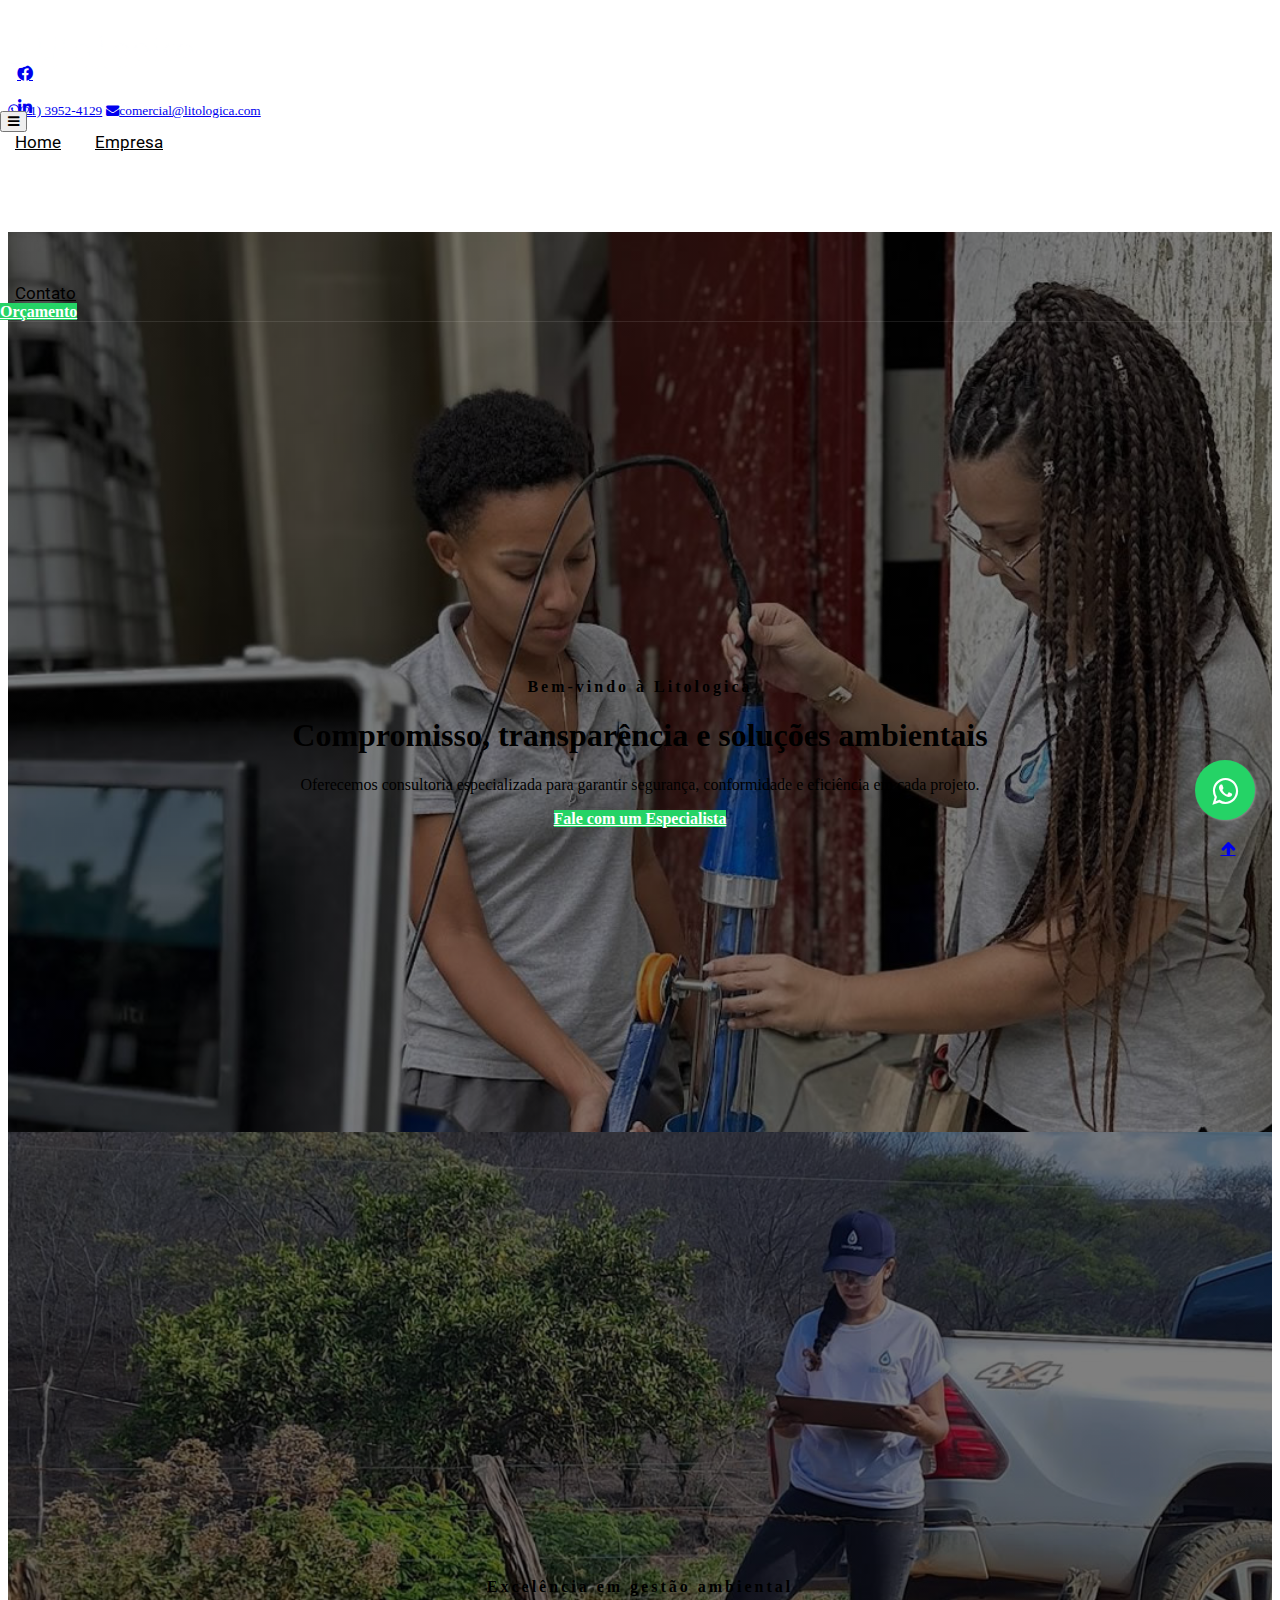
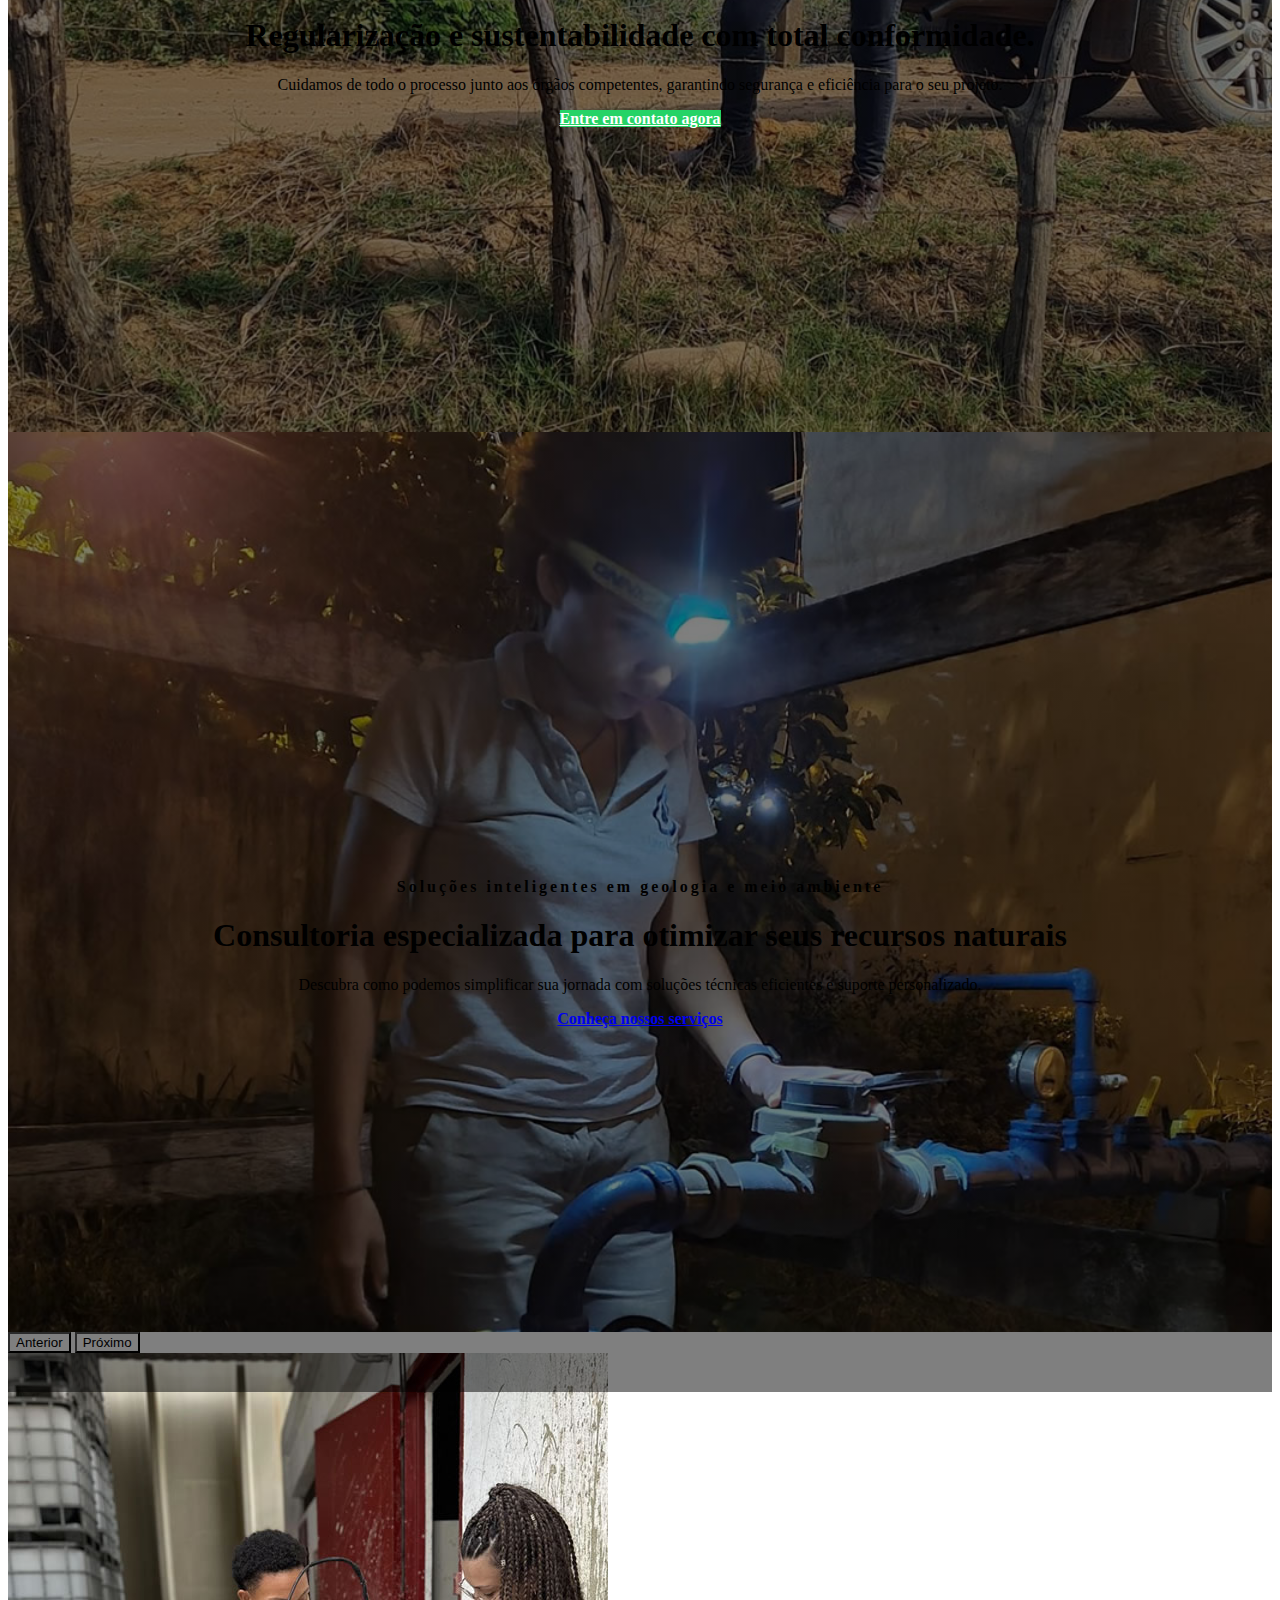
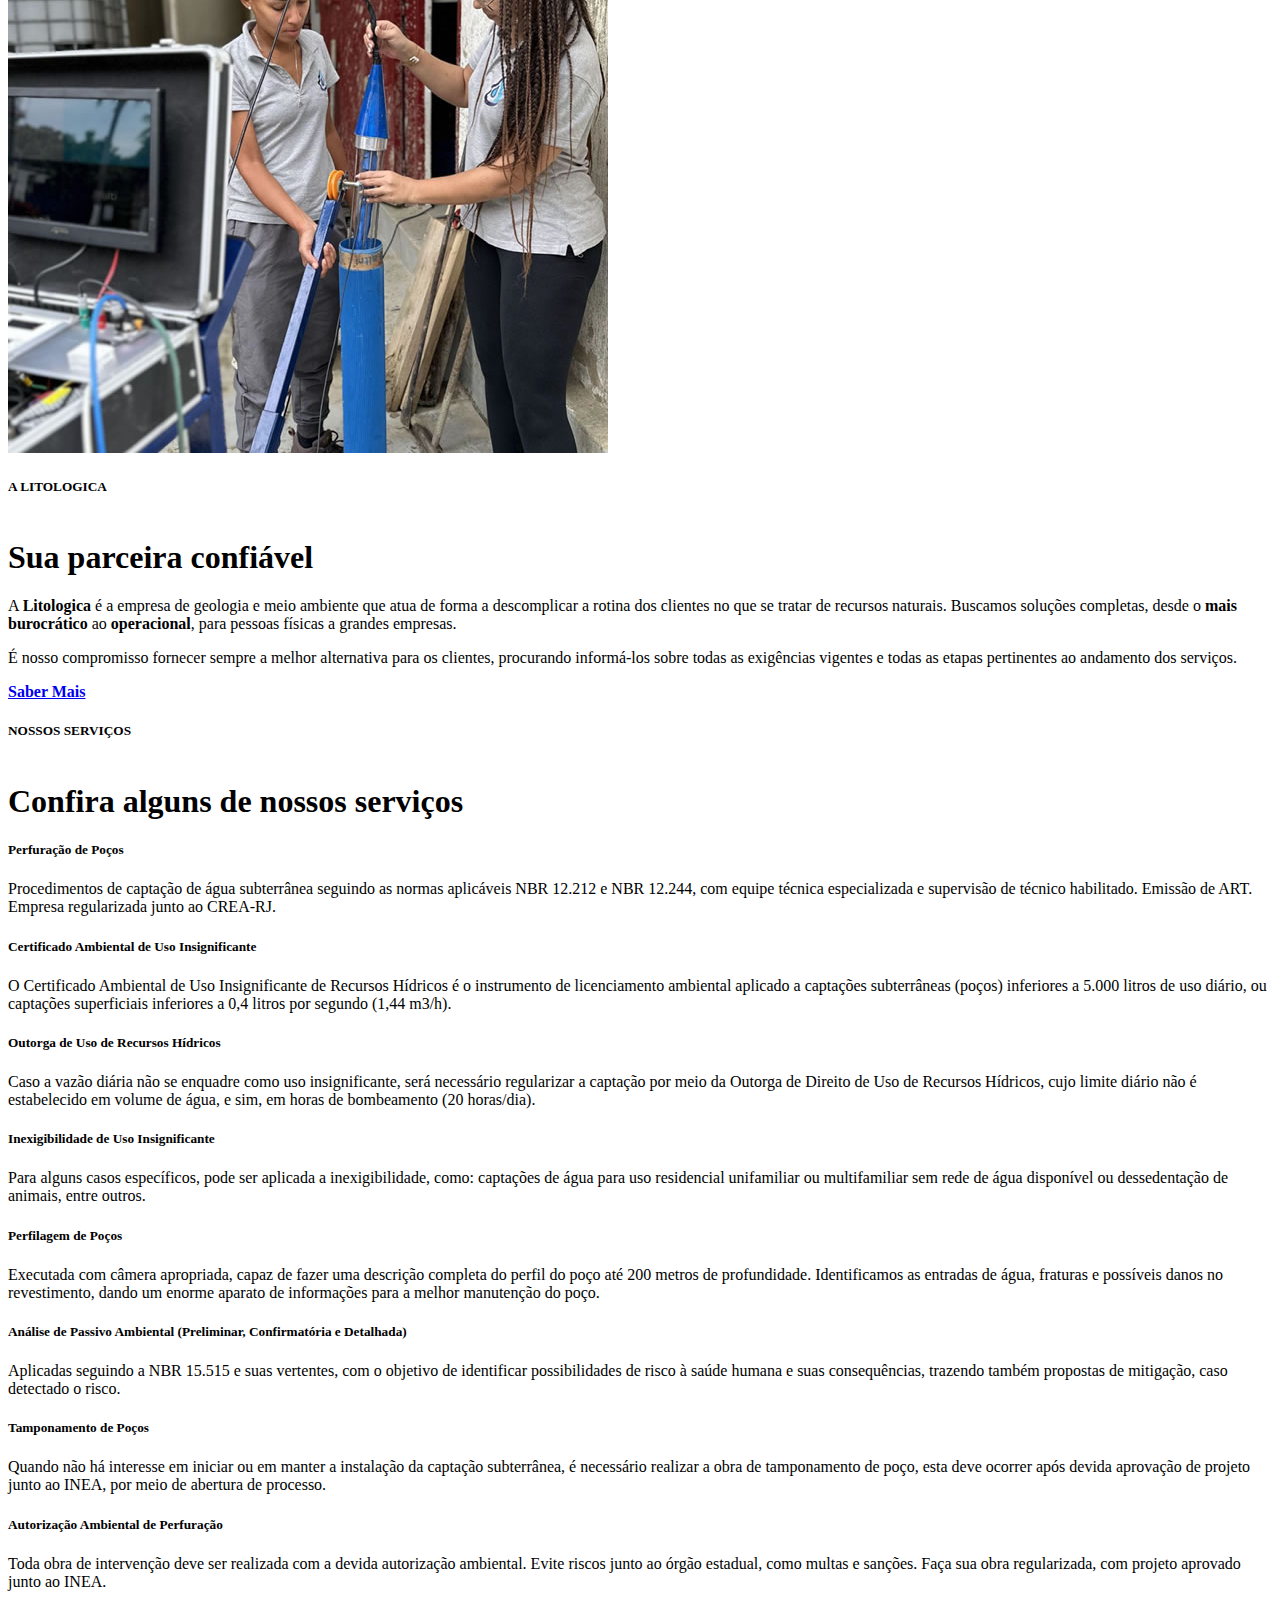
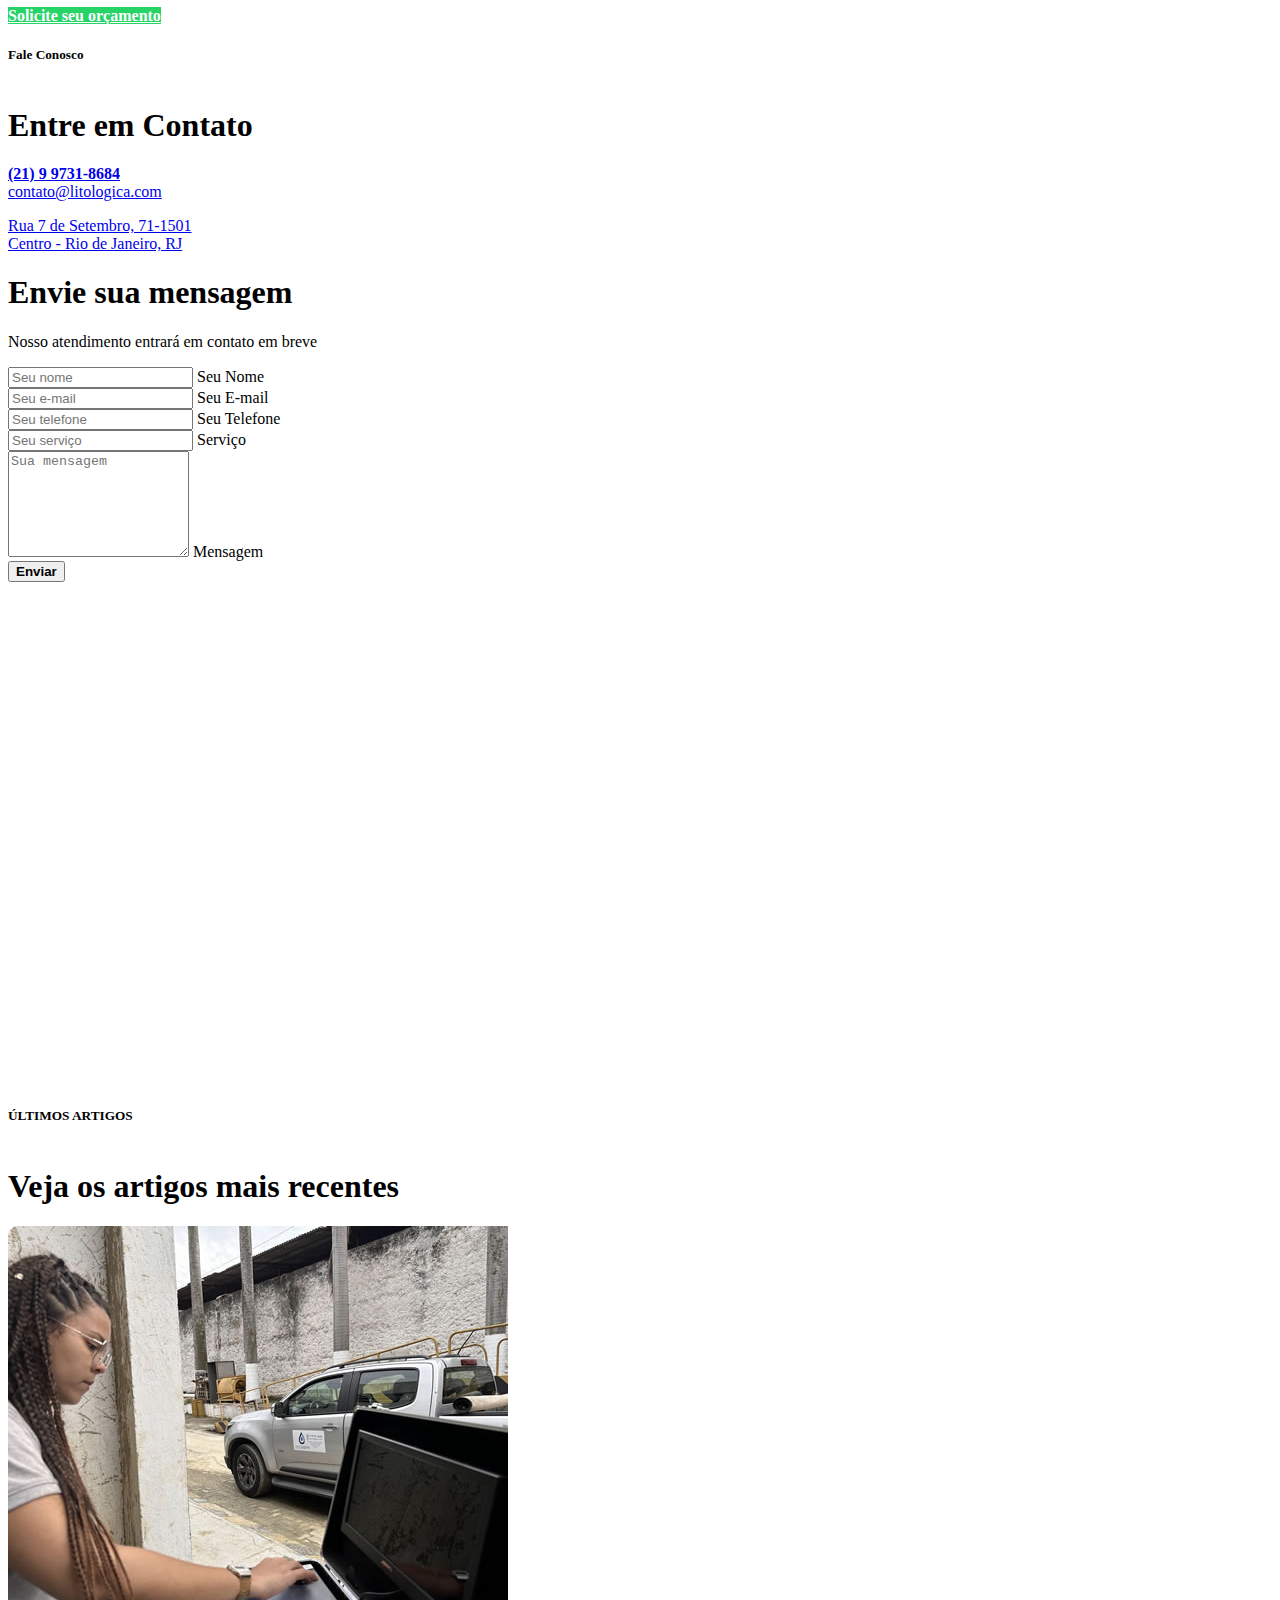
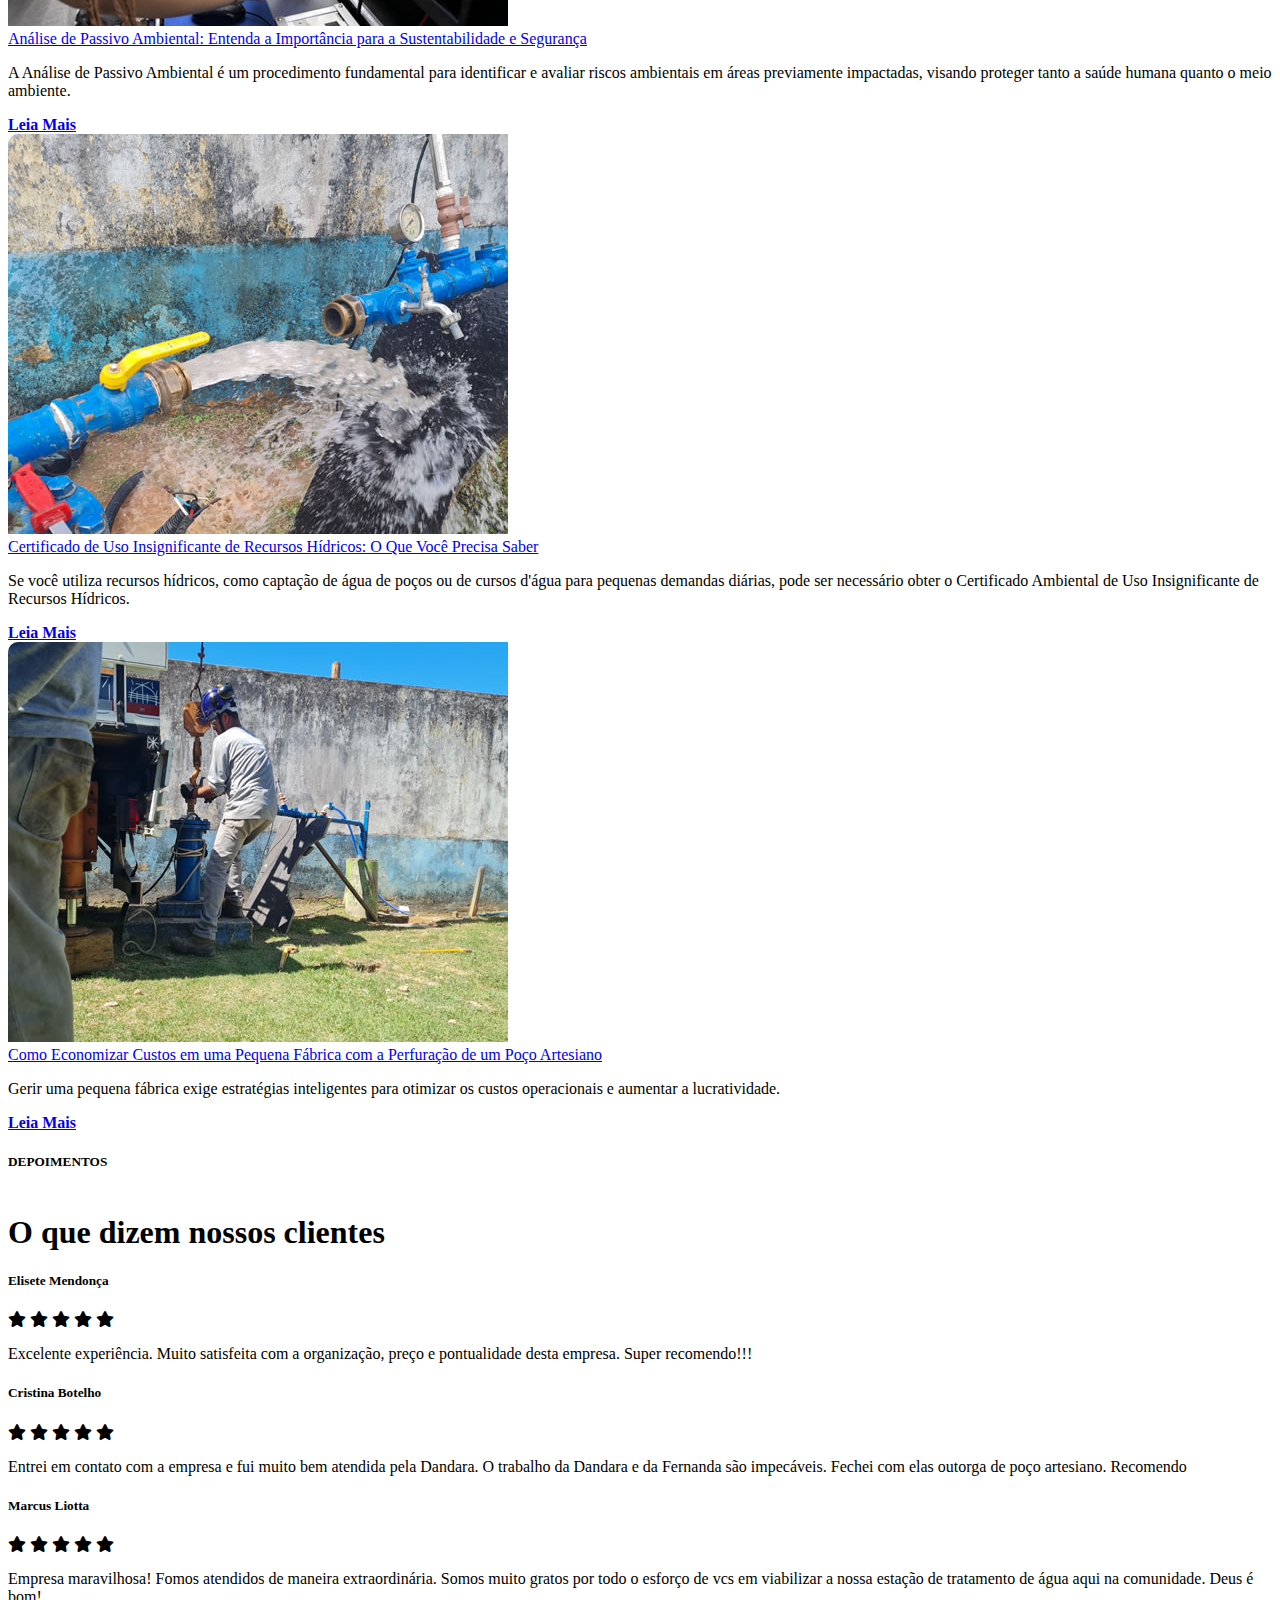
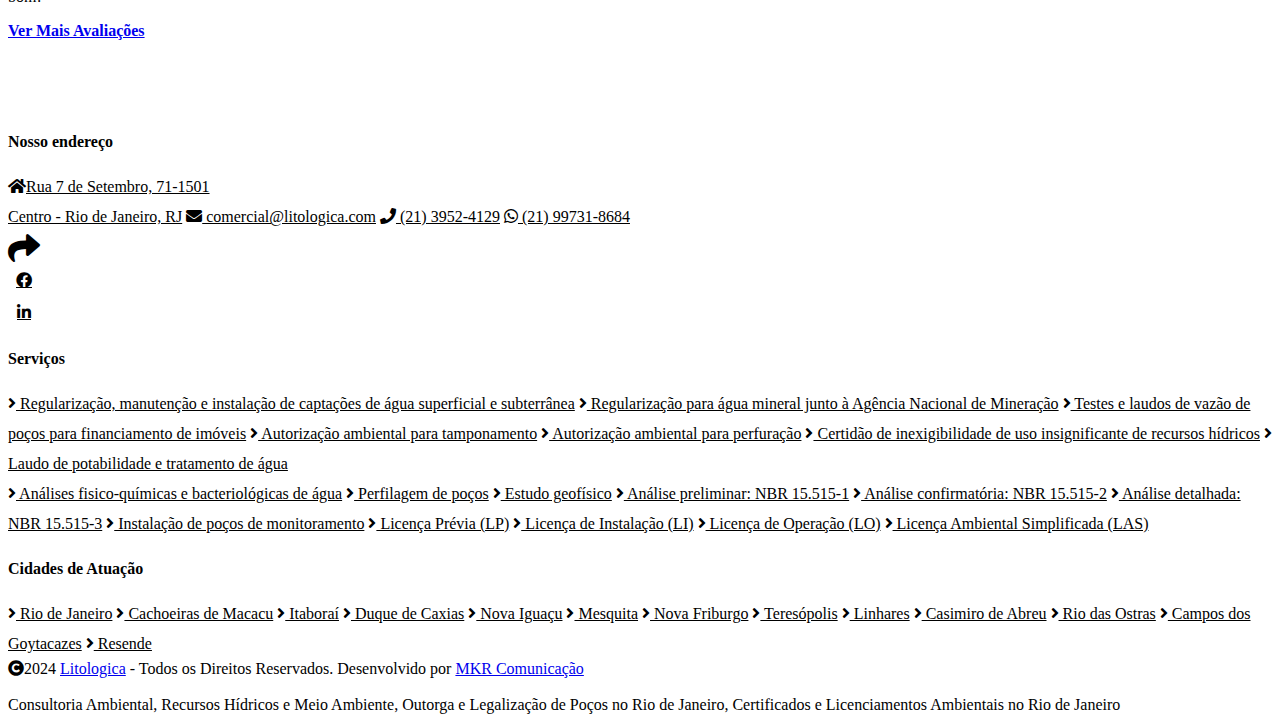
==== commit e9f94b36: "added" ====
--- a/index.html
+++ b/index.html
@@ -89,20 +89,26 @@
                     <div class="navbar-nav ms-auto py-0">
                         <a href="index.html" class="nav-item nav-link active" title="Consultoria Ambiental, Recursos Hídricos e Meio Ambiente, Outorga e Legalização de Poços RJ">Home</a>
                         <a href="empresa_litologica_outorga_legalizacao_pocos.html" class="nav-item nav-link" title="Empresa de Outorga e Legalização de Poços Artesianos no Rio de Janeiro">Empresa</a>
-<div class="nav-item dropdown">
-                            <a href="servicos_outorga_legalizacao_pocos.html" class="nav-link dropdown-toggle" data-bs-toggle="dropdown" title="Serviços Hídricos, Ambientais e de Geoprocessamento no Rio de Janeiro">Serviços</a>
-<div class="dropdown-menu m-0">
-                                <a href="recursos_hidricos_outorga_legalizacao_pocos.html" class="dropdown-item" title="Captação de Água e Poços Artesianos no Rio de Janeiro">Recursos Hídricos</a>
-                                <a href="meio_ambiente_outorga_legalizacao_pocos.html" class="dropdown-item" title="Análise Ambiental e Estudos Ambientais no Rio de Janeiro">Meio Ambiente</a>
-                                <!--<a href="mineracao_outorga_legalizacao_pocos.html" class="dropdown-item" title="Requerimento de Pesquisa Mineral e Análises para Mineração no Rio de Janeiro">Mineração</a>
-                                <a href="geoprocessamento_outorga_legalizacao_pocos.html" class="dropdown-item" title="Geoprocessamento, Georreferenciamento e Plotagem no Rio de Janeiro">Geoprocessamento</a>-->
-                                <a href="licenciamentos_outorga_legalizacao_pocos.html" class="dropdown-item" title="Licenciamento Ambiental para Poços Artesianos no Rio de Janeiro">Licenciamentos</a>
-            </div>
-                      </div>
-                  <a href="contato_outorga_legalizacao_pocos.html" class="nav-item nav-link" title="Contato de Empresa de Outorgas Ambientais para Poços no Rio de Janeiro">Contato</a>                    </div>
-                  <a href="https://wa.me/552139524129?text=Ol%C3%A1,%20preciso%20de%20mais%20informa%C3%A7%C3%B5es" class="btn  btn-wpp rounded-pill py-2 px-4 ms-lg-4" title="Orçamento para Perfuração e Regularização de Poços no Rio de Janeiro" target="_blank">Orçamento</a>
+                        <div class="d-flex align-items-center nav-item nav-link ">
+                            <a href="servicos_outorga_legalizacao_pocos.html" class="services-item-menu"  title="Serviços Hídricos, Ambientais e de Geoprocessamento no Rio de Janeiro">Serviços</a>
+                            <div class="nav-item dropdown drowpdown-services">
+                                <a href="" class="dropdown-toggle dropdown-services-menu" data-bs-toggle="dropdown" title="Serviços Hídricos, Ambientais e de Geoprocessamento no Rio de Janeiro"></a>
+                                <div class="dropdown-menu m-0">
+                                    <a href="recursos_hidricos_outorga_legalizacao_pocos.html" class="dropdown-item" title="Captação de Água e Poços Artesianos no Rio de Janeiro">Recursos Hídricos</a>
+                                    <a href="meio_ambiente_outorga_legalizacao_pocos.html" class="dropdown-item" title="Análise Ambiental e Estudos Ambientais no Rio de Janeiro">Meio Ambiente</a>
+                                    <!--<a href="mineracao_outorga_legalizacao_pocos.html" class="dropdown-item" title="Requerimento de Pesquisa Mineral e Análises para Mineração no Rio de Janeiro">Mineração</a>
+                                    <a href="geoprocessamento_outorga_legalizacao_pocos.html" class="dropdown-item" title="Geoprocessamento, Georreferenciamento e Plotagem no Rio de Janeiro">Geoprocessamento</a>-->
+                                    <a href="licenciamentos_outorga_legalizacao_pocos.html" class="dropdown-item" title="Licenciamento Ambiental para Poços Artesianos no Rio de Janeiro">Licenciamentos</a>
+                                </div>
+                            </div>
+                        </div>
+                        <a href="contato_outorga_legalizacao_pocos.html" class="nav-item nav-link" title="Contato de Empresa de Outorgas Ambientais para Poços no Rio de Janeiro">Contato</a>                   
+                    </div>
+                    <a href="https://wa.me/552139524129?text=Ol%C3%A1,%20preciso%20de%20mais%20informa%C3%A7%C3%B5es" class="btn btn-wpp rounded-pill py-2 px-4 ms-lg-4" title="Orçamento para Perfuração e Regularização de Poços no Rio de Janeiro" target="_blank">Orçamento</a>
                 </div>
             </nav>
+        </div>
+        <!-- Navbar & Hero End -->
 
             <!-- Carousel Start -->
             <div class="carousel-header">
@@ -118,7 +124,7 @@
                             <div class="carousel-caption">
                                 <div class="p-3" style="max-width: 900px;">
                                     <h4 class="text-white text-uppercase fw-bold mb-4" style="letter-spacing: 3px;">Bem-vindo à Litologica</h4>
-                                    <h1 class="display-3 text-capitalize text-white mb-4">Compromisso, transparência e soluções ambientais</h1>
+                                    <h1 class="display-3 text-white mb-4">Compromisso, transparência e soluções ambientais</h1>
                                     <p class="mb-5 fs-5">Oferecemos consultoria especializada para garantir segurança, conformidade e eficiência em cada projeto.</p>
                                     <div class="d-flex align-items-center justify-content-center">
                                         <a class="btn-hover-bg btn  btn-wpp  rounded-pill py-3 px-5" href="https://wa.me/552139524129?text=Ol%C3%A1,%20preciso%20de%20mais%20informa%C3%A7%C3%B5es" target='_blank' title="Empresa de Consultoria Ambiental, Recursos Hídricos e Meio Ambiente, Outorga e Legalização de Poços RJ">Fale com um Especialista</a>
@@ -131,10 +137,10 @@
                             <div class="carousel-caption">
                                 <div class="p-3" style="max-width: 900px;">
                                     <h4 class="text-white text-uppercase fw-bold mb-4" style="letter-spacing: 3px;">Excelência em gestão ambiental</h4>
-                                    <h1 class="display-4 text-capitalize text-white mb-4">Regularização e sustentabilidade com total conformidade.</h1>
+                                    <h1 class="display-4 text-white mb-4">Regularização e sustentabilidade com total conformidade.</h1>
                                     <p class="mb-5 fs-5">Cuidamos de todo o processo junto aos órgãos competentes, garantindo segurança e eficiência para o seu projeto.</p>
                                     <div class="d-flex align-items-center justify-content-center">
-                                        <a class="btn-hover-bg btn btn-primary rounded-pill text-white py-3 px-5" href="meio_ambiente_outorga_legalizacao_pocos.html" title="Análise Ambiental e Estudos Ambientais no Rio de Janeiro">Entre em contato agora</a>
+                                        <a class="btn-hover-bg btn btn-wpp rounded-pill py-3 px-5" href="https://wa.me/552139524129?text=Ol%C3%A1,%20preciso%20de%20mais%20informa%C3%A7%C3%B5es" target='_blank' title="Análise Ambiental e Estudos Ambientais no Rio de Janeiro">Entre em contato agora</a>
                                     </div>
                                 </div>
                             </div>
@@ -144,7 +150,7 @@
                             <div class="carousel-caption">
                                 <div class="p-3" style="max-width: 900px;">
                                     <h4 class="text-white text-uppercase fw-bold mb-4" style="letter-spacing: 3px;">Soluções inteligentes em geologia e meio ambiente</h4>
-                                    <h1 class="display-4 text-capitalize text-white mb-4">Consultoria especializada para otimizar seus recursos naturais</h1>
+                                    <h1 class="display-4 text-white mb-4">Consultoria especializada para otimizar seus recursos naturais</h1>
                                     <p class="mb-5 fs-5"> Descubra como podemos simplificar sua jornada com soluções técnicas eficientes e suporte personalizado.</p>
                                     <div class="d-flex align-items-center justify-content-center">
                                         <a class="btn-hover-bg btn btn-primary rounded-pill text-white py-3 px-5" href="servicos_outorga_legalizacao_pocos.html" title="Serviços Hídricos, Ambientais e de Geoprocessamento no Rio de Janeiro">Conheça nossos serviços</a>
@@ -302,7 +308,7 @@
                     </div>
                     <div class="col-12">
                         <div class="text-center">
-                            <a class="btn btn-wpp rounded-pill py-3 px-5 mt-2" href="https://api.whatsapp.com/send/?phone=552139524129&text=Ol%C3%A1%2C+preciso+de+mais+informa%C3%A7%C3%B5es&type=phone_number&app_absent=0" target="_blank" title="Serviços Hídricos, Ambientais e de Geoprocessamento no Rio de Janeiro">Solicite seu orçamento</a>
+                            <a class="btn btn-wpp btn-wpp-outline rounded-pill py-3 px-5 mt-2" href="https://api.whatsapp.com/send/?phone=552139524129&text=Ol%C3%A1%2C+preciso+de+mais+informa%C3%A7%C3%B5es&type=phone_number&app_absent=0" target="_blank" title="Serviços Hídricos, Ambientais e de Geoprocessamento no Rio de Janeiro">Solicite seu orçamento</a>
                         </div>
                     </div>
                 </div>
@@ -570,12 +576,12 @@
         <div class="container-fluid booking py-5">
             <div class="container py-5">
                 <div class="row g-5 align-items-center">
-                    <div class="col-lg-6">
-                        <h5 class="section-booking-title pe-3">Fale Conosco</h5>
+                    <div class="col-lg-6 contact-content-container">
+                        <h5 class="text-white fw-bold text-uppercase pe-3">Fale Conosco</h5>
                         <h1 class="text-white mb-4">Entre em Contato</h1>
-                        <a class="text-white mb-4" href='https://maps.app.goo.gl/Cb1SuubEQA1as8xa8' target="_blank">Rua 7 de Setembro, 71-1501<br />Centro - Rio de Janeiro, RJ</a><br/>
-                        <a class="text-white mb-4" href='mailto:contato@litologica.com' target="_blank"> contato@litologica.com</a><br/>
-                        <a class="text-white mb-4" href='tel:5521997318684' target="_blank"> (21) 9 9731-8684</a><br/>
+                        <a class="text-white phone" href='tel:5521997318684' target="_blank"> (21) 9 9731-8684</a>
+                        <a class="text-white email" href='mailto:contato@litologica.com' target="_blank"> contato@litologica.com</a>
+                        <a class="text-white address" href='https://maps.app.goo.gl/Cb1SuubEQA1as8xa8' target="_blank">Rua 7 de Setembro, 71-1501<br />Centro - Rio de Janeiro, RJ</a>
                     </div>
                     <div class="col-lg-6">
                         <h1 class="text-white mb-3">Envie sua mensagem</h1>
@@ -706,87 +712,65 @@
                     <h5 class="section-title px-3">Depoimentos</h5>
                     <h1 class="mb-0">O que dizem nossos clientes</h1>
                 </div>
-                <div class="testimonial-carousel owl-carousel">
-                    <div class="testimonial-item text-center rounded pb-4">
-                        <div class="testimonial-comment bg-light rounded p-4">
-                            <p class="text-center mb-5">Gostaria de expressar nossa satisfação com o serviço prestado pela equipe durante o processo de outorga. A consultoria demonstrou grande profissionalismo e competência, proporcionando orientações claras e precisas ao longo de todas as etapas.
-Os prazos estabelecidos foram cumpridos, e as soluções apresentadas foram adequadas às nossas necessidades, contribuindo para a eficiência do nosso projeto. A equipe mostrou-se sempre disponível para esclarecer dúvidas e conduziu o processo com transparência, o que nos transmitiu segurança e confiança.
-Agradecemos pelo empenho e pela parceria e esperamos contar com os seus serviços em futuras oportunidades.
-                            </p>
-                        </div>
-                        <div class="testimonial-img p-1">
-                            <img src="img/depoimento-1.jpg" class="img-fluid rounded-circle" alt="Consultoria Ambiental, Recursos Hídricos e Meio Ambiente, Outorga e Legalização de Poços RJ">
-                        </div>
-                        <div style="margin-top: -35px;">
-                            <h5 class="mb-0">Fabiana Chaves</h5>
-                            <p class="mb-0">Elecnor</p>
-                            <div class="d-flex justify-content-center">
-                                <i class="fas fa-star text-primary"></i>
-                                <i class="fas fa-star text-primary"></i>
-                                <i class="fas fa-star text-primary"></i>
-                                <i class="fas fa-star text-primary"></i>
-                                <i class="fas fa-star text-primary"></i>
-                            </div>
-                        </div>
-                    </div>
-                    <div class="testimonial-item text-center rounded pb-4">
-                        <div class="testimonial-comment bg-light rounded p-4">
-                            <p class="text-center mb-5">Excelente experiência. Muito satisfeita com a organização, preço e pontualidade desta empresa.
-Super recomendo!!!
-                            </p>
-                        </div>
-                        <div class="testimonial-img p-1">
-                            <img src="img/depoimento-2.jpg" class="img-fluid rounded-circle" alt="Consultoria Ambiental, Recursos Hídricos e Meio Ambiente, Outorga e Legalização de Poços RJ">
-                        </div>
-                        <div style="margin-top: -35px;">
-                            <h5 class="mb-0">Elisete Nascimento</h5>
-                            <p class="mb-0">Toyota</p>
-                            <div class="d-flex justify-content-center">
-                                <i class="fas fa-star text-primary"></i>
-                                <i class="fas fa-star text-primary"></i>
-                                <i class="fas fa-star text-primary"></i>
-                                <i class="fas fa-star text-primary"></i>
-                                <i class="fas fa-star text-primary"></i>
-                            </div>
-                        </div>
-                    </div>
-                    <div class="testimonial-item text-center rounded pb-4">
-                        <div class="testimonial-comment bg-light rounded p-4">
-                            <p class="text-center mb-5">Equipe técnica extremamente qualificada, atenção e comprometimento junto ao cliente, qualidade dos recursos, documentos e entregas.
-                            </p>
-                        </div>
-                        <div class="testimonial-img p-1">
-                            <img src="img/depoimento-3.jpg" class="img-fluid rounded-circle" alt="Consultoria Ambiental, Recursos Hídricos e Meio Ambiente, Outorga e Legalização de Poços RJ">
-                        </div>
-                        <div style="margin-top: -35px;">
-                            <h5 class="mb-0">Diogo Costa</h5>
-                            <p class="mb-0">Hyundai</p>
-                            <div class="d-flex justify-content-center">
-                                <i class="fas fa-star text-primary"></i>
-                                <i class="fas fa-star text-primary"></i>
-                                <i class="fas fa-star text-primary"></i>
-                                <i class="fas fa-star text-primary"></i>
-                                <i class="fas fa-star text-primary"></i>
-                            </div>
-                        </div>
-                    </div>
-                    <div class="testimonial-item text-center rounded pb-4">
-                        <div class="testimonial-comment bg-light rounded p-4">
-                            <p class="text-center mb-5">Empresa maravilhosa! Fomos atendidos de maneira extraordinária. Somos muito gratos por todo o esforço de vocês em viabilizar a nossa estação de tratamento de água aqui na comunidade. Deus é bom!
-                            </p>
-                        </div>
-                        <div class="testimonial-img p-1">
-                            <img src="img/depoimento-4.jpg" class="img-fluid rounded-circle" alt="Consultoria Ambiental, Recursos Hídricos e Meio Ambiente, Outorga e Legalização de Poços RJ">
-                        </div>
-                        <div style="margin-top: -35px;">
-                            <h5 class="mb-0">Marcus Liotta</h5>
-                            <p class="mb-0">Missão Iris</p>
-                            <div class="d-flex justify-content-center">
-                                <i class="fas fa-star text-primary"></i>
-                                <i class="fas fa-star text-primary"></i>
-                                <i class="fas fa-star text-primary"></i>
-                                <i class="fas fa-star text-primary"></i>
-                                <i class="fas fa-star text-primary"></i>
+                <div class="container row justify-content-between ">
+                    <div class="col-lg-4 text-center rounded my-2 ">
+                        <div class="bg-light py-4 h-100 d-flex flex-column align-items-center justify-content-center">
+                            <div class="h-fit d-flex flex-column justify-content-between ">
+                                <div style="">
+                                    <h5 class="mb-0">Elisete Mendonça</h5>
+                                    <div class="d-flex justify-content-center">
+                                        <i class="fas fa-star text-primary "></i>
+                                        <i class="fas fa-star text-primary "></i>
+                                        <i class="fas fa-star text-primary "></i>
+                                        <i class="fas fa-star text-primary "></i>
+                                        <i class="fas fa-star text-primary "></i>
+                                    </div>
+                                </div>
+                                <div class="testimonial-comment rounded p-4">
+                                    <p class="text-center">Excelente experiência. Muito satisfeita com a organização,  preço e pontualidade desta empresa.
+                                        Super recomendo!!!
+                                    </p>
+                                </div>
+                            </div>
+                        </div>
+                    </div>
+                    <div class="col-lg-4 text-center rounded my-2">
+                        <div class="bg-light py-4 h-100 d-flex flex-column align-items-center justify-content-center ">
+                            <div class="h-fit d-flex flex-column justify-content-between ">
+                                <div style="">
+                                    <h5 class="mb-0">Cristina Botelho</h5>
+                                    <div class="d-flex justify-content-center">
+                                        <i class="fas fa-star text-primary"></i>
+                                        <i class="fas fa-star text-primary"></i>
+                                        <i class="fas fa-star text-primary"></i>
+                                        <i class="fas fa-star text-primary"></i>
+                                        <i class="fas fa-star text-primary"></i>
+                                    </div>
+                                </div>
+                                <div class="testimonial-comment rounded p-4">
+                                    <p class="text-center">Entrei em contato com a empresa e fui muito bem atendida pela Dandara. O trabalho da Dandara e da Fernanda são impecáveis. Fechei com elas outorga de poço artesiano. Recomendo
+                                    </p>
+                                </div>
+                            </div>
+                        </div>
+                    </div>
+                    <div class="col-lg-4 text-center rounded my-2">
+                        <div class="bg-light py-4 h-100 d-flex flex-column align-items-center justify-content-center ">
+                            <div class="h-fit d-flex flex-column justify-content-between ">
+                                <div style="">
+                                    <h5 class="mb-0">Marcus Liotta</h5>
+                                    <div class="d-flex justify-content-center">
+                                        <i class="fas fa-star text-primary"></i>
+                                        <i class="fas fa-star text-primary"></i>
+                                        <i class="fas fa-star text-primary"></i>
+                                        <i class="fas fa-star text-primary"></i>
+                                        <i class="fas fa-star text-primary"></i>
+                                    </div>
+                                </div>
+                                <div class="testimonial-comment rounded p-4">
+                                    <p class="text-center">Empresa maravilhosa! Fomos atendidos de maneira extraordinária. Somos muito gratos por todo o esforço de vcs em viabilizar a nossa estação de tratamento de água aqui na comunidade. Deus é bom!
+                                    </p>
+                                </div>
                             </div>
                         </div>
                     </div>
--- a/css/style.css
+++ b/css/style.css
@@ -284,10 +284,10 @@
     .navbar-light .navbar-nav .nav-link::before {
         position: absolute;
         content: "";
-        width: 100%;
+        width: 90%;
         height: 0;
-        bottom: -1px;
-        left: 0;
+        bottom: 20%;
+        left: 5%;
         background: var(--bs-primary);
         transition: .5s;
         z-index: -1;
@@ -295,8 +295,8 @@
 
     .navbar-light .navbar-nav .nav-link:hover::before,
     .navbar-light .navbar-nav .nav-link.active::before {
-        height: calc(100% + 1px);
-        left: 1px;
+        height: 65%;
+        left: 5%;
     }
 
     .navbar-light .navbar-nav .nav-link.nav-contact::before {
--- a/styles/rd-exclusive.css
+++ b/styles/rd-exclusive.css
@@ -5,6 +5,14 @@
 }
 .btn-wpp:hover{
   background-color:#fff;
+  color:#25d366;
+}
+
+.btn-wpp-outline:hover{
+  border:1px solid #25d366;
+}
+.btn-service .btn-wpp:hover{
+  background-color: #075e54;
   color:#25d366;
 }
 
@@ -23,8 +31,24 @@
   background-size:cover;
   background-repeat:no-repeat;
   background-position:center;
+  padding:4em 0;
+  position:relative;
 }
 
+.article-hero-overlay{
+  width:100%;
+  height:100%;
+  position:absolute;
+  top:0;
+  left:0;
+  background-color:var(--bs-primary);
+  opacity:.5;
+}
+
+.container-content{
+  z-index:10;
+  position:relative;
+}
 .article-analise-de-passivo{
   background-image:url('/img/servicos_pocos_02.jpg');
 
@@ -42,4 +66,35 @@
   max-width:600px;
   height:300px;
   object-fit:cover;
+}
+.dropdown-services-menu, .services-item-menu{
+  color:#fff;
+}
+.dropdown-services-menu:hover, .services-item-menu:hover{
+  color:#fff;
+}
+
+.drowpdown-services{
+  position:relative;
+}
+
+.contact-content-container{
+  display:flex;
+  flex-direction:column;
+}
+.contact-content-container .phone{
+  font-weight:bold;
+}
+.contact-content-container .email{
+  margin-bottom:16px;
+}
+.contact-content-container .address{
+}
+@media(max-width:992px){
+  .dropdown-services-menu, .services-item-menu{
+    color:var(--bs-primary);
+  }
+  .dropdown-menu{
+    position:absolute!important;
+  }
 }